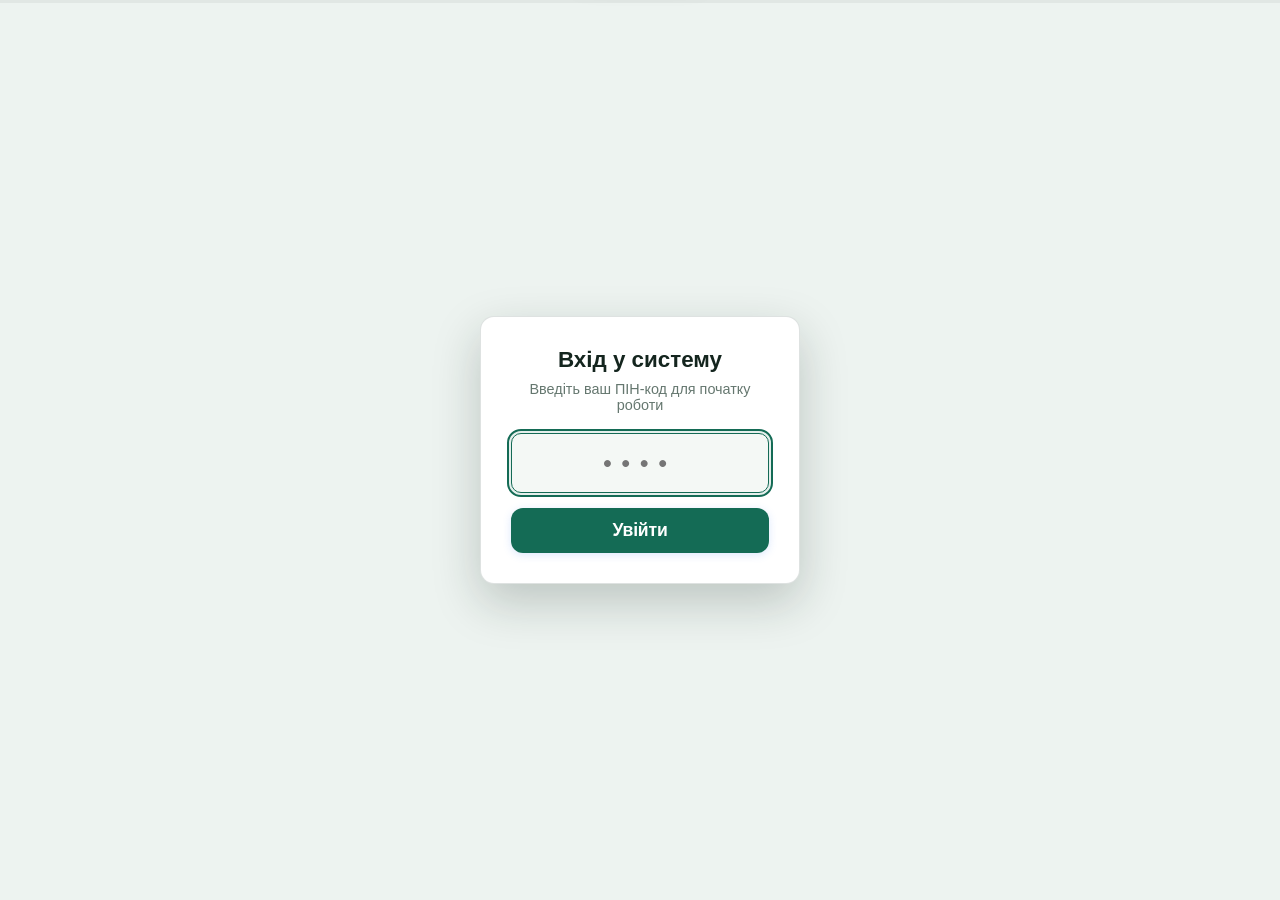
==== index.html @ 34fd184e "fix(ui): drop gray gradient on search-container.top - keep transparent background, keep z-index fix " ====
<!DOCTYPE html>
<html lang="uk">
<head>
    <meta charset="UTF-8">
    <meta name="viewport" content="width=device-width, initial-scale=1.0, viewport-fit=cover">
    <meta name="theme-color" content="#0f7a63">
    <title>1с база</title>
    <link rel="icon" href="data:,">
    <script>
(function () {
    try {
        var cores = navigator.hardwareConcurrency || 4;
        var mem = navigator.deviceMemory || 4;
        var reduce = window.matchMedia('(prefers-reduced-motion: reduce)').matches;
        var touch = window.matchMedia('(pointer: coarse)').matches;
        var fine = window.matchMedia('(pointer: fine)').matches;
        var w = window.innerWidth;
        var c = document.documentElement.classList;

        if (reduce || cores <= 2 || mem <= 2) c.add('low-end');
        else if (cores <= 4) c.add('mid-end');

        var high = !reduce && cores > 4 && mem > 4;
        if (high) c.add('is-high');

        if (touch) c.add('is-touch');

        if (fine && !touch && w >= 900) c.add('is-desktop');
        else if (w >= 900) c.add('is-wide');

        if (w >= 1400) c.add('is-2xl');

        var dpr = window.devicePixelRatio || 1;
        if (dpr >= 1.5) c.add('is-retina');
    } catch (e) {}
})();
</script>
    <link rel="stylesheet" href="style.css">
    <link rel="stylesheet" href="css/mobile.css">
    <link rel="stylesheet" href="css/theme.css">
    <link rel="manifest" href="manifest.json">
</head>
<body>
    <div id="topProgress" class="top-progress"></div>

    <div id="userBadge" class="user-badge"></div>

    <div id="authOverlay" class="auth-overlay">
        <div class="auth-box">
            <h2>Вхід у систему</h2>
            <p>Введіть ваш ПІН-код для початку роботи</p>
            <input type="password" id="pinInput" class="pin-input" inputmode="numeric" pattern="[0-9]*" placeholder="••••">
            <div id="authError" class="auth-error" style="display: none;">Невірний ПІН-код</div>
            <button class="action-btn" onclick="login()" style="width: 100%; padding: 12px; font-size: 1.1rem;">Увійти</button>
        </div>
    </div>

    <button id="themeToggle" class="theme-toggle" aria-label="Увімкнути темну тему"><svg class="ui-icon" viewBox="0 0 24 24" fill="none" stroke="currentColor" stroke-width="1.8" stroke-linecap="round" stroke-linejoin="round" aria-hidden="true"><circle cx="12" cy="12" r="4"/><path d="M12 2v2m0 16v2M4.93 4.93l1.42 1.42m11.3 11.3 1.42 1.42M2 12h2m16 0h2M4.93 19.07l1.42-1.42m11.3-11.3 1.42-1.42"/></svg></button>
    <button id="clearCacheBtn" class="cache-toggle" title="Очистити кеш" aria-label="Очистити кеш"><svg class="ui-icon" viewBox="0 0 24 24" fill="none" stroke="currentColor" stroke-width="1.8" stroke-linecap="round" stroke-linejoin="round" aria-hidden="true"><path d="M4 7h16M10 11v6m4-6v6M5 7l1 14h12l1-14M9 7V4h6v3"/></svg></button>


    <div class="app-wrapper" id="appWrapper">
        <div class="search-container center" id="searchContainer">
            <div class="search-box">
                <span class="search-icon"><svg class="ui-icon" viewBox="0 0 24 24" fill="none" stroke="currentColor" stroke-width="1.8" stroke-linecap="round" aria-hidden="true"><circle cx="10.8" cy="10.8" r="6.8"/><path d="m16 16 5 5"/></svg></span>
                <input type="text" id="searchInput" placeholder="Введіть код точки..." autocomplete="off">
                <button type="button" class="search-clear" id="searchClear" aria-label="Очистити" hidden>
                    <svg viewBox="0 0 24 24" fill="none" stroke="currentColor" stroke-width="2.2" stroke-linecap="round" aria-hidden="true"><path d="M18 6 6 18M6 6l12 12"/></svg>
                </button>
            </div>
            <div class="search-filters" id="searchFilters">
                <button type="button" class="filter-chip active" data-mode="all">Всі</button>
                <button type="button" class="filter-chip" data-mode="point">Точка</button>
                <button type="button" class="filter-chip" data-mode="machine">Машина</button>
            </div>
            <div class="search-hint" id="searchHint">Введіть номер точки. 0 покаже всі точки</div>
        </div>

        <div class="results-container" id="resultsContainer"></div>
    </div>

    <button id="backToTop" class="back-to-top" aria-label="Вгору"><svg class="ui-icon" viewBox="0 0 24 24" fill="none" stroke="currentColor" stroke-width="2" stroke-linecap="round" stroke-linejoin="round" aria-hidden="true"><path d="m18 15-6-6-6 6"/></svg></button>

    <div class="modal-overlay" id="modalOverlay">
        <div class="modal-box assort-box">
            <div class="modal-header">
                <div class="assort-head">
                    <h3>Показники</h3>
                    <div class="assort-sub" id="modalSub"></div>
                </div>
                <button class="modal-close" onclick="closeModal()">✕</button>
            </div>
            <div class="modal-body" id="modalBody"></div>
            <div class="modal-footer">
                <button class="action-btn" onclick="showConfirmModal()">Продовжити</button>
            </div>
        </div>
    </div>

    <div class="modal-overlay" id="confirmOverlay" style="z-index: 1010;">
        <div class="modal-box confirm-box">
            <div class="modal-header">
                <h3>Перевірка даних</h3>
                <button class="modal-close" onclick="closeConfirmModal()">✕</button>
            </div>
            <div class="modal-body">
                <p style="text-align: center; margin-bottom: 15px; color: var(--text-muted); font-size: 0.95rem;">Перевірте підсумкові цифри перед відправкою в 1С</p>
                <div class="confirm-summary">
                    <div class="confirm-item">
                        <span>Всього продано:</span>
                        <strong id="confirmTotalCups" style="color: var(--text-heading); font-size: 1.2rem;">0 шт</strong>
                    </div>
                    <div class="confirm-item">
                        <span>На суму:</span>
                        <strong id="confirmTotalMoney" style="color: var(--success); font-size: 1.2rem;">0 ₴</strong>
                    </div>
                </div>
            </div>
            <div class="modal-footer" style="justify-content: space-between;">
                <button class="action-btn btn-secondary" onclick="closeConfirmModal()">Назад</button>
                <button class="action-btn btn-success" onclick="submitMeters()">Відправити в 1С</button>
            </div>
        </div>
    </div>

    <div class="modal-overlay" id="paymentOverlay" style="z-index: 1020;">
        <div class="modal-box confirm-box">
            <div class="modal-header">
                <h3>Оплата боргу</h3>
                <button class="modal-close" onclick="closePaymentModal()">✕</button>
            </div>
            <div class="modal-body">
                <p style="text-align:center; margin-bottom:6px; font-weight:600;" id="paymentPointName"></p>
                <div class="confirm-summary">
                    <div class="confirm-item">
                        <span>Поточний борг:</span>
                        <strong id="paymentCurrentDebt" class="debt-value red">0 ₴</strong>
                    </div>
                </div>
                <div class="meter-input-group" style="margin-top:16px;">
                    <label style="font-size:0.85rem; color: var(--text-muted); display:block; margin-bottom:6px;">Сума оплати, ₴</label>
                    <input type="number" inputmode="decimal" id="paymentAmount" min="0" step="0.01" placeholder="0">
                </div>
                <div id="paymentError" class="auth-error" style="display:none; margin-top:10px; margin-bottom:0;"></div>
            </div>
            <div class="modal-footer" style="justify-content: space-between;">
                <button class="action-btn btn-secondary" onclick="closePaymentModal()">Скасувати</button>
                <button class="action-btn btn-success" onclick="submitPayment()">Провести оплату</button>
            </div>
        </div>
    </div>

    <div class="modal-overlay" id="confirmDialogOverlay" style="z-index: 1500;">
        <div class="modal-box confirm-box">
            <div class="modal-header">
                <h3 id="confirmDialogTitle">Підтвердіть дію</h3>
            </div>
            <div class="modal-body">
                <p id="confirmDialogMessage" style="color: var(--text-muted); font-size: 0.95rem; line-height: 1.45;"></p>
                <div id="confirmDialogDetails" class="confirm-dialog-details"></div>
            </div>
            <div class="modal-footer" style="justify-content: space-between;">
                <button class="action-btn btn-secondary" type="button" id="confirmDialogCancel">Скасувати</button>
                <button class="action-btn btn-danger" type="button" id="confirmDialogOk">OK</button>
            </div>
        </div>
    </div>

    <div id="toast" class="toast">
        <span id="toastMessage">Успішно!</span>
    </div>

    <div id="connectionStatus" class="connection-status" title="Натисніть для оновлення">
        <div class="status-dot"></div>
        <div class="status-content">
            <span class="status-text">Перевірка зв'язку...</span>
            <span class="status-time" id="statusTime"></span>
        </div>
        <span class="refresh-icon">⟳</span>
    </div>

    <div id="appVersion" class="app-version"></div>

    <script src="version.js"></script>
    <script src="javascript/config.js"></script>
    <script src="javascript/auth.js"></script>
    <script src="javascript/optimize.js"></script>
    <script src="javascript/script.js"></script>
    <script src="javascript/assortments.js"></script>
    <script src="javascript/recount.js"></script>
    <script src="javascript/notes.js"></script>
    <script src="javascript/goods.js"></script>
    <script src="javascript/drawer.js"></script>
    <script src="javascript/machines.js"></script>
    <script src="javascript/shipment.js"></script>

    <script>
    (function () {
        try {
            if (typeof APP_VERSION === 'undefined') return;

            const seen = localStorage.getItem('__lastSeenVersion');

            if (seen !== APP_VERSION) {
                localStorage.setItem('__lastSeenVersion', APP_VERSION);
                console.info(
                    '%c[app] версия ' + APP_VERSION +
                    ' если только что деплоили, надо поднять её в version.js',
                    'color:#0d5946;font-weight:bold'
                );
                return;
            }

            console.warn(
                '%c[app] версия не менялась с прошлого запуска (' + APP_VERSION + ')' +
                ' если деплоили код, клиенты увидят старый кэш',
                'color:#b45309;font-weight:bold'
            );
        } catch (e) {}
    })();
    </script>
</body>
</html>
---- style.css ----
/* точка входа, подключает все модули стилей */
/* мобильные переопределения подключаются после этого файла */
@import url('./css/modals.css');
@import url('./css/ui.css');

/* ============================================================
базовые переменные и разметка
============================================================ */
* {
    box-sizing: border-box;
    margin: 0;
    padding: 0;
    font-family: -apple-system, BlinkMacSystemFont, "SF Pro Text", "Segoe UI", Roboto, sans-serif;
    -webkit-tap-highlight-color: transparent;
}

:root {
    --bg: #f3f5f9;
    --bg-soft: #eef4ff;
    --surface: rgba(255, 255, 255, 0.92);
    --surface-2: #f6f8fc;
    --surface-3: #edf1f6;
    --border: rgba(15, 23, 42, 0.08);
    --separator: rgba(15, 23, 42, 0.08);
    --text: #1d2433;
    --text-heading: #111827;
    --text-muted: #66758b;
    --primary: #4f8ef7;
    --primary-soft: rgba(79, 142, 247, 0.10);
    --success: #2bb673;
    --success-soft: rgba(43, 182, 115, 0.10);
    --danger: #ef5a5a;
    --danger-soft: rgba(239, 90, 90, 0.09);
    --warning-soft: rgba(251, 191, 36, 0.10);
    --warning-text: #b45309;
    --accent: #9a6af6;
    --r-sm: 10px;
    --r: 14px;
    --r-lg: 18px;
    --shadow-card: 0 1px 3px rgba(15, 23, 42, 0.04);
    --shadow-float: 0 4px 12px rgba(15, 23, 42, 0.08);
    --shadow-modal: 0 18px 38px rgba(15, 23, 42, 0.12);
    --ease: cubic-bezier(0.16, 1, 0.3, 1);
    --ease-bounce: cubic-bezier(0.34, 1.56, 0.64, 1);
    --glow-primary: 0 0 0 4px rgba(79, 142, 247, 0.15);
}

body {
    background: linear-gradient(180deg, #f8fafc 0%, #eef2f7 100%);
    color: var(--text);
    height: 100dvh;
    display: flex;
    justify-content: center;
    align-items: center;
    overflow: hidden;
    -webkit-font-smoothing: antialiased;
}

body.dark-theme {
    --bg: #090d12;
    --bg-soft: #101821;
    --surface: rgba(17, 20, 25, 0.96);
    --surface-2: #1a1f26;
    --surface-3: #212933;
    --border: rgba(255, 255, 255, 0.08);
    --separator: rgba(255, 255, 255, 0.08);
    --text: #edf2f7;
    --text-heading: #f8fafc;
    --text-muted: #a0acba;
    --primary: #70a8ff;
    --primary-soft: rgba(112, 168, 255, 0.12);
    --success: #58d68d;
    --success-soft: rgba(88, 214, 141, 0.12);
    --danger: #ff7a7a;
    --danger-soft: rgba(255, 122, 122, 0.10);
    --warning-soft: rgba(250, 204, 21, 0.12);
    --warning-text: #facc15;
    --accent: #b88cff;
    --shadow-card: 0 1px 3px rgba(0, 0, 0, 0.3);
    --shadow-float: 0 4px 16px rgba(0, 0, 0, 0.4);
    --shadow-modal: 0 18px 38px rgba(0, 0, 0, 0.55);
    --glow-primary: 0 0 0 4px rgba(112, 168, 255, 0.2);
    background: linear-gradient(180deg, #090d12 0%, #0d1117 100%);
}

.app-wrapper {
    width: 100%;
    max-width: 1200px;
    height: 100%;
    display: flex;
    flex-direction: column;
    justify-content: center;
    align-items: center;
    position: relative;
    padding: 22px 18px 18px;
}

/* ============================================================
полоса загрузки
============================================================ */
.top-progress {
    position: fixed;
    top: 0; left: 0; right: 0;
    height: 3px;
    z-index: 5000;
    pointer-events: none;
    overflow: hidden;
    background: rgba(0, 0, 0, 0.05);
}

.top-progress::before {
    content: '';
    position: absolute;
    inset: 0;
    background: linear-gradient(90deg, var(--primary), var(--accent));
    transform: scaleX(0);
    transform-origin: left center;
    opacity: 0;
    box-shadow: 0 0 10px var(--primary);
}

.top-progress.active::before {
    animation: topProgress 1.4s ease-out forwards;
}

@keyframes topProgress {
    0%   { transform: scaleX(0);    opacity: 1; }
    70%  { transform: scaleX(0.85); opacity: 1; }
    100% { transform: scaleX(1);    opacity: 0; }
}

/* ============================================================
поиск и фильтры
============================================================ */
.search-container {
    width: 100%;
    display: flex;
    flex-direction: column;
    align-items: center;
    position: absolute;
    transition: top 0.35s var(--ease), transform 0.35s var(--ease);
}

.search-container.center { top: 42%; transform: translateY(-50%); }
.search-container.top    { top: 40px; transform: translateY(0); }

.search-box {
    width: 100%;
    background: var(--surface);
    border-radius: 22px;
    display: flex;
    align-items: center;
    padding: 14px 18px;
    border: 2px solid transparent;
    box-shadow: var(--shadow-card), inset 0 1px 0 rgba(255,255,255,0.35);
    transition: border-color 0.25s ease, background-color 0.25s ease, 
                box-shadow 0.25s ease, transform 0.25s ease;
}

.search-box:focus-within {
    border-color: var(--primary);
    background: var(--surface);
    box-shadow: var(--glow-primary), var(--shadow-float), inset 0 1px 0 rgba(255,255,255,0.35);
    transform: scale(1.01);
}

body.dark-theme .search-box {
    background: var(--surface);
    box-shadow: var(--shadow-card), inset 0 1px 0 rgba(255,255,255,0.04);
}

body.dark-theme .search-box:focus-within {
    border-color: var(--primary);
    box-shadow: var(--glow-primary), var(--shadow-float), inset 0 1px 0 rgba(255,255,255,0.04);
}

.search-box input {
    color: var(--text-heading);
}

.search-icon {
    font-size: 1.1rem;
    margin-right: 10px;
    color: var(--text-muted);
    transition: color 0.25s ease, transform 0.25s ease;
}

.search-box:focus-within .search-icon {
    color: var(--primary);
}

.search-box input {
    width: 100%;
    border: none;
    outline: none;
    font-size: 1.05rem;
    color: var(--text-heading);
    background: transparent;
    font-weight: 500;
}

.search-hint {
    margin-top: 10px;
    font-size: 0.8rem;
    color: var(--text-muted);
    opacity: 1;
    max-height: 30px;
    overflow: hidden;
    transition: opacity 0.3s ease, max-height 0.3s ease, margin-top 0.3s ease;
}

.search-container.top .search-hint {
    opacity: 0;
    max-height: 0;
    margin-top: 0;
    pointer-events: none;
}

.search-filters {
    display: flex;
    gap: 0;
    margin-top: 12px;
    padding: 4px;
    background: var(--surface);
    border: 1px solid var(--border);
    border-radius: 15px;
    width: 100%;
    max-width: 430px;
    box-shadow: var(--shadow-card);
}

.filter-chip {
    flex: 1;
    border: 0;
    background: transparent;
    color: var(--text-muted);
    padding: 9px 14px;
    border-radius: 11px;
    font-size: 0.84rem;
    font-weight: 700;
    cursor: pointer;
    transition: color 0.2s ease, transform 0.15s ease, background-color 0.2s ease;
}

.filter-chip:active { transform: scale(0.94); }

.filter-chip.active {
    background: var(--surface);
    color: var(--primary);
    box-shadow: 0 2px 8px rgba(79, 142, 247, 0.15), inset 0 1px 0 rgba(255,255,255,0.56);
    animation: chipPop 0.3s var(--ease-bounce);
}

body.dark-theme .search-filters {
    background: var(--surface-2);
    border-color: var(--border);
}

body.dark-theme .filter-chip.active {
    background: var(--surface-3);
    box-shadow: 0 2px 8px rgba(112, 168, 255, 0.2), inset 0 1px 0 rgba(255,255,255,0.06);
}

@keyframes chipPop {
    0%   { transform: scale(0.9); }
    60%  { transform: scale(1.03); }
    100% { transform: scale(1); }
}

/* ============================================================
результаты
============================================================ */
.results-container {
    width: 100%;
    position: absolute;
    top: 165px;
    bottom: 40px;
    overflow-y: auto;
    opacity: 0;
    pointer-events: none;
    padding-top: 4px;
    padding-bottom: 20px;
    scrollbar-width: none;
    overscroll-behavior: contain;
    overflow-anchor: none;
    transition: opacity 0.2s ease;
}

.results-container::-webkit-scrollbar { display: none; }

.results-container.active {
    opacity: 1;
    pointer-events: auto;
}

/* ============================================================
карточка точки — УЛУЧШЕННАЯ ВЕРСИЯ
============================================================ */
.point-card {
    position: relative;
    background: var(--surface);
    border-radius: 18px;
    padding: 16px 18px 18px;
    margin-bottom: 12px;
    border: 1px solid var(--border);
    box-shadow: var(--shadow-card);
    transition: transform 0.25s var(--ease), box-shadow 0.25s ease, 
                border-color 0.25s ease, background-color 0.25s ease;
    overflow: hidden;
}

.point-card:not(.skeleton-card) {
    animation: pointCardEnter 0.32s var(--ease) both;
    animation-delay: calc(var(--i, 0) * 18ms);
}

/* Звичайна картка без кольорової смуги; попереджувальні кольори лишаються */
.point-card::before {
    content: '';
    position: absolute;
    left: 0;
    top: 0;
    bottom: 0;
    width: 4px;
    background: transparent;
    transition: width 0.2s ease, background-color 0.2s ease;
    border-radius: 0 4px 4px 0;
}

/* Заблокирована — жёлтая полоса */
.point-card.locked::before {
    background: #f59e0b;
}

@media (hover: hover) and (pointer: fine) {
    .point-card:not(.skeleton-card):hover {
        transform: translateY(-3px);
        box-shadow: var(--shadow-float);
        border-color: var(--primary);
    }
    
}

.point-card:active {
    transform: scale(0.995);
}

body.dark-theme .point-card {
    background: var(--surface);
    border-color: var(--border);
    box-shadow: var(--shadow-card);
}

body.dark-theme .point-card:hover { border-color: var(--primary); }

.point-title {
    color: var(--text-heading);
}

.info-item label,
.info-item span,
.machine-code code,
.point-code,
.debt-label,
.debt-value,
.lock-badge {
    color: var(--text-heading);
}

.point-header {
    display: flex;
    justify-content: space-between;
    align-items: center;
    margin-bottom: 12px;
    padding-bottom: 10px;
    padding-left: 8px;
    gap: 8px;
    border-bottom: 1px solid var(--separator);
}

.point-header > div:last-child {
    display: flex;
    flex-wrap: wrap;
    gap: 6px;
    justify-content: flex-end;
}

.point-header > div:first-child {
    display: flex;
    flex-wrap: wrap;
    align-items: center;
    gap: 8px;
    min-width: 0;
}

.point-title {
    font-size: 1.08rem;
    font-weight: 700;
    color: var(--text-heading);
    overflow-wrap: anywhere;
    line-height: 1.3;
    letter-spacing: -0.02em;
}

.point-code {
    display: inline-flex;
    align-items: center;
    justify-content: center;
    background: var(--primary-soft);
    color: var(--primary);
    padding: 4px 8px;
    border-radius: 999px;
    border: 1px solid transparent;
    font-family: ui-monospace, monospace;
    font-weight: 700;
    font-size: 0.7rem;
    white-space: nowrap;
    line-height: 1.2;
}

.point-grid {
    display: grid;
    grid-template-columns: repeat(auto-fit, minmax(200px, 1fr));
    gap: 14px;
    padding-left: 8px;
}

.info-item label {
    display: block;
    font-size: 0.72rem;
    text-transform: uppercase;
    letter-spacing: 0.04em;
    color: var(--text-muted);
    margin-bottom: 3px;
    font-weight: 600;
}

.info-item span {
    font-size: 0.92rem;
    color: var(--text);
    font-weight: 500;
}

.machine-tag { color: var(--success); font-weight: 600; }

.machine-info > span {
    display: flex;
    flex-wrap: wrap;
    align-items: center;
    gap: 8px;
    line-height: 1.4;
}

.machine-code {
    display: inline-flex;
    align-items: center;
    gap: 4px;
    padding: 3px 7px;
    border-radius: 6px;
    background: var(--surface-2);
    color: var(--text-muted);
    font-size: 0.75rem !important;
    font-weight: 600;
}

.machine-code code {
    color: var(--text-heading);
    overflow-wrap: anywhere;
}

.debt-label {
    display: inline;
    font-size: 0.72rem;
    text-transform: uppercase;
    letter-spacing: 0.04em;
    color: var(--text-muted);
    font-weight: 700;
    margin-bottom: 0;
    line-height: 1.2;
}

.debt-value.red   { color: var(--danger);  font-size: 1.05rem; font-weight: 700; line-height: 1.2; }
.debt-value.green { color: var(--text-muted); font-size: 1rem; font-weight: 600; line-height: 1.2; }

.debt-positive {
    display: flex;
    align-items: center;
    justify-content: flex-start;
    gap: 4px;
    min-height: 0;
    width: fit-content;
    max-width: 100%;
    background: var(--danger-soft);
    border: 1px solid transparent;
    border-left: 3px solid var(--danger);
    border-radius: var(--r-sm);
    padding: 6px 10px;
}

.debt-positive .debt-label,
.debt-positive .debt-value {
    white-space: nowrap;
}

.debt-positive .debt-value {
    margin-left: 2px;
    text-align: left;
}

.empty-state {
    text-align: center;
    padding: 40px 20px;
    color: var(--text-muted);
    background: var(--surface);
    border-radius: var(--r);
    border: 1px solid var(--border);
    animation: fadeUp 0.3s var(--ease) backwards;
}

.show-more-wrap {
    text-align: center;
    padding: 8px 0 16px;
    animation: fadeUp 0.3s var(--ease) backwards;
}

.show-more-wrap .action-btn {
    padding: 10px 26px;
    font-size: 0.9rem;
}

/* ============================================================
кнопки — УЛУЧШЕННАЯ ВЕРСИЯ
============================================================ */
.action-btn {
    position: relative;
    overflow: hidden;
    background: linear-gradient(180deg, var(--primary) 0%, var(--primary) 100%);
    color: #fff;
    border: none;
    padding: 9px 16px;
    min-height: 44px;
    border-radius: 12px;
    font-size: 0.9rem;
    font-weight: 700;
    letter-spacing: -0.01em;
    cursor: pointer;
    box-shadow: 0 2px 8px rgba(79, 142, 247, 0.2);
    transition: transform 0.15s ease, box-shadow 0.15s ease, filter 0.15s ease;
}

/* Ripple-эффект при клике */
.action-btn::after {
    content: '';
    position: absolute;
    top: 50%;
    left: 50%;
    width: 0;
    height: 0;
    border-radius: 50%;
    background: rgba(255, 255, 255, 0.3);
    transform: translate(-50%, -50%);
    transition: width 0.4s ease, height 0.4s ease, opacity 0.4s ease;
    opacity: 0;
}

.action-btn:active::after {
    width: 300px;
    height: 300px;
    opacity: 1;
    transition: width 0s, height 0s, opacity 0s;
}

@media (hover: hover) and (pointer: fine) {
    .action-btn:not(:disabled):hover {
        transform: translateY(-1px);
        box-shadow: 0 4px 12px rgba(79, 142, 247, 0.3);
        filter: brightness(1.05);
    }
    
    .btn-success:not(:disabled):hover { 
        box-shadow: 0 4px 12px rgba(43, 182, 115, 0.3);
        filter: brightness(1.05); 
    }
    
    .btn-accent:not(:disabled):hover { 
        box-shadow: 0 4px 12px rgba(154, 106, 246, 0.3);
        filter: brightness(1.05); 
    }
}

.action-btn:not(:disabled):active {
    transform: scale(0.96) translateY(0);
    box-shadow: 0 1px 4px rgba(79, 142, 247, 0.2);
}

.action-btn:disabled {
    background: var(--surface-3);
    color: var(--text-muted);
    cursor: not-allowed;
    box-shadow: none;
}

.btn-secondary { 
    background: var(--surface-3); 
    color: var(--text-heading); 
    box-shadow: none;
}

.btn-success   { 
    background: var(--success); 
    box-shadow: 0 2px 8px rgba(43, 182, 115, 0.2);
}

.btn-accent    { 
    background: var(--accent); 
    box-shadow: 0 2px 8px var(--accent-soft);
}

.action-btn[data-action="assort"] { 
    background: var(--accent); 
    box-shadow: 0 2px 8px var(--accent-soft);
}

.card-actions .action-btn[data-action="stock"],
.card-actions .action-btn[data-action="shipment"],
.card-actions .action-btn[data-action="recount"],
.card-actions .action-btn[data-action="note"] {
    background: var(--surface-2);
    color: var(--text-heading);
    border: 1px solid var(--border);
    box-shadow: none;
}

.card-actions .action-btn:focus-visible {
    outline: 2px solid var(--primary);
    outline-offset: 2px;
}

.btn-loading {
    position: relative;
    color: transparent !important;
    pointer-events: none;
}

.btn-loading::after {
    content: '';
    position: absolute;
    top: 50%; left: 50%;
    width: 16px; height: 16px;
    margin: -8px 0 0 -8px;
    border: 2px solid rgba(255, 255, 255, 0.35);
    border-top-color: #fff;
    border-radius: 50%;
    animation: spin 0.6s linear infinite;
    background: transparent;
    width: auto;
    height: auto;
    transform: none;
    opacity: 1;
}

@keyframes spin {
    to { transform: rotate(360deg); }
}

.card-actions {
    display: grid;
    grid-template-columns: repeat(2, minmax(0, 1fr));
    gap: 8px;
    margin-top: 14px;
    padding-top: 14px;
    padding-left: 8px;
    border-top: 1px solid var(--separator);
}

.card-actions .action-btn {
    width: 100%;
    min-height: 44px;
    padding: 8px 10px;
    font-size: 0.8rem;
    line-height: 1.2;
    text-align: center;
    border-radius: 10px;
}

.card-actions .action-icon {
    display: block;
    flex: 0 0 auto;
    width: 18px;
    height: 18px;
}

.card-actions .action-btn[data-action="open"],
.card-actions .action-btn[data-action="assort"],
.card-actions .action-btn[data-action="pay"] {
    min-height: 44px;
}

.card-actions .action-btn:first-child {
    grid-column: 1 / -1;
}

@media (min-width: 900px) {
    .point-card {
        padding: 22px 24px;
        border-radius: 16px;
        box-shadow: var(--shadow-card);
    }
    
    .point-header {
        margin-bottom: 16px;
        padding-bottom: 14px;
    }
    
    .point-title { font-size: 1.2rem; }
    
    .point-code {
        padding: 4px 10px;
        border-radius: 999px;
        background: var(--primary-soft);
        color: var(--primary);
    }
    
    .point-grid {
        grid-template-columns: minmax(0, 1.2fr) minmax(72px, 0.55fr) minmax(0, 1.45fr);
        gap: 16px 20px;
    }
    
    .info-item label {
        margin-bottom: 5px;
        font-size: 0.74rem;
        letter-spacing: 0;
    }
    
    .info-item span {
        font-size: 0.96rem;
        line-height: 1.35;
    }
    
    .card-actions {
        gap: 10px;
        margin-top: 18px;
        padding-top: 16px;
    }

    .card-actions .action-btn {
        min-height: 44px;
        padding: 8px 10px;
        font-size: 0.8rem;
    }

    .card-actions .action-btn[data-action="open"],
    .card-actions .action-btn[data-action="assort"],
    .card-actions .action-btn[data-action="pay"] {
        min-height: 44px;
    }
    
    .user-badge {
        top: 16px;
        left: 16px;
        max-width: calc(100vw - 180px);
        min-height: 44px;
        gap: 8px;
        padding: 4px 6px 4px 12px;
        border: 1px solid var(--border);
        border-radius: 999px;
        background: var(--surface);
        box-shadow: var(--shadow-card);
    }
    
    .user-name {
        min-width: 0;
        overflow: hidden;
        text-overflow: ellipsis;
        white-space: nowrap;
    }
    
    .logout-btn {
        flex: 0 0 auto;
        min-height: 32px;
        padding: 6px 12px;
        border-color: transparent;
        border-radius: 999px;
        background: var(--surface-2);
    }
    
    .logout-btn:hover {
        background: var(--surface-3);
    }
    
    .theme-toggle {
        top: 16px;
        right: 16px;
    }
    
    .cache-toggle {
        top: 16px;
        right: 68px;
    }
    
    .search-container.top { top: 84px; }
    
    .results-container {
        top: 224px;
        bottom: 84px;
    }
    
    .point-grid > .info-item:last-child {
        grid-column: 1 / -1;
        display: flex;
        align-items: center;
        justify-content: space-between;
        gap: 16px;
        padding-top: 10px;
        border-top: 1px solid var(--separator);
    }
    
    .point-grid > .info-item:last-child .debt-label {
        margin: 0;
    }
    
    .card-actions {
        grid-template-columns: repeat(12, minmax(0, 1fr));
    }
    
    .card-actions .action-btn[data-action="open"],
    .card-actions .action-btn[data-action="assort"],
    .card-actions .action-btn[data-action="pay"] { grid-column: span 4; }
    
    .card-actions .action-btn[data-action="stock"],
    .card-actions .action-btn[data-action="shipment"],
    .card-actions .action-btn[data-action="recount"],
    .card-actions .action-btn[data-action="note"] { grid-column: span 3; }
}

@media (min-width: 900px) {
    .results-container.active.single-result {
        /* было max-widt     720px  карточка выглядела узкой в одиночку.
           теперь даём ей всю ширину app-wrapper (до 1200px) */
        display: block;
        max-width: 100%;
        margin-left: auto;
        margin-right: auto;
    }
}

@media (min-width: 1200px) {
    .results-container.active:not(.single-result) {
        display: grid;
        grid-template-columns: repeat(2, minmax(0, 1fr));
        align-content: start;
        gap: 16px;
    }
    
    .results-container.active:not(.single-result) > .point-card {
        min-width: 0;
        margin: 0;
    }
    
    .results-container.active:not(.single-result) > .empty-state,
    .results-container.active:not(.single-result) > .show-more-wrap {
        grid-column: 1 / -1;
    }
}

/* ============================================================
блокировки
============================================================ */
.point-card.locked {
    border-color: #fcd34d;
    background: #fffbeb;
}

body.dark-theme .point-card.locked {
    background: #292524;
    border-color: #78350f;
}

.lock-badge {
    background: var(--warning-soft);
    color: var(--warning-text);
    padding: 5px 11px;
    border-radius: 999px;
    font-size: 0.8rem;
    font-weight: 600;
    white-space: nowrap;
    animation: popIn 0.35s var(--ease-bounce) 0.1s backwards;
}

.lock-badge.order {
    background: var(--primary-soft);
    color: var(--primary);
}

.lock-note {
    margin-top: 14px;
    padding: 12px 14px;
    background: var(--warning-soft);
    color: var(--warning-text);
    border-radius: var(--r);
    font-size: 0.88rem;
    line-height: 1.4;
    animation: fadeUp 0.35s ease 0.1s backwards;
}

.lock-note.order {
    margin-top: 8px;
    background: var(--primary-soft);
    color: var(--primary);
}

.lock-note.recount {
    margin-top: 8px;
    background: var(--success-soft);
    color: var(--success);
}

.btn-small {
    padding: 5px 12px !important;
    min-height: 30px !important;
    font-size: 0.72rem !important;
    margin-top: 8px;
    width: auto !important;
    border-radius: var(--r-sm);
}

/* ============================================================
скелетоны, ошибки, кнопка наверх
============================================================ */
.meter-input.error {
    border-color: var(--danger) !important;
    background: var(--danger-soft);
}

body.dark-theme .meter-input.error {
    background: #450a0a;
}

.error-hint {
    font-size: 0.75rem;
    color: var(--danger);
    margin-top: 4px;
    display: none;
    font-weight: 500;
}

.error-hint.show { display: block; }

.skeleton {
    background: linear-gradient(
        90deg,
        var(--surface-2) 25%,
        var(--surface-3) 50%,
        var(--surface-2) 75%
    );
    background-size: 200% 100%;
    animation: shimmer 1.8s linear infinite;
    border-radius: 6px;
}

@keyframes shimmer {
    0%   { background-position: 200% 0; }
    100% { background-position: -200% 0; }
}

.skeleton-title {
    height: 22px;
    width: 40%;
    margin-bottom: 18px;
}

.skeleton-text {
    height: 13px;
    width: 80%;
    margin-bottom: 10px;
}

.back-to-top {
    position: fixed;
    right: 20px;
    bottom: 76px;
    width: 40px;
    height: 40px;
    border-radius: 50%;
    background: var(--surface);
    color: var(--text-heading);
    border: 1px solid var(--border);
    font-size: 1.1rem;
    cursor: pointer;
    box-shadow: var(--shadow-float);
    opacity: 0;
    pointer-events: none;
    transform: translateY(10px);
    transition: opacity 0.2s ease, transform 0.2s ease;
    z-index: 500;
}

.back-to-top.visible {
    opacity: 1;
    pointer-events: auto;
    transform: translateY(0);
}

.back-to-top:active {
    transform: scale(0.92);
}

/* ============================================================
ключевые кадры
============================================================ */
@keyframes fadeUp {
    from { opacity: 0; transform: translateY(8px); }
    to   { opacity: 1; transform: translateY(0); }
}

@keyframes pointCardEnter {
    from { opacity: 0; transform: translateY(10px) scale(0.992); }
    to   { opacity: 1; transform: translateY(0) scale(1); }
}

@keyframes fadeIn {
    from { opacity: 0; }
    to   { opacity: 1; }
}

@keyframes popIn {
    0%   { opacity: 0; transform: scale(0.88); }
    60%  { transform: scale(1.02); }
    100% { opacity: 1; transform: scale(1); }
}

@keyframes shake {
    10%, 90% { transform: translateX(-2px); }
    20%, 80% { transform: translateX(4px); }
    30%, 50%, 70% { transform: translateX(-8px); }
    40%, 60% { transform: translateX(8px); }
}

@keyframes burstIn {
    from { opacity: 0; transform: scale(0.3); }
    to   { opacity: 1; transform: scale(1); }
}

@keyframes drawCheck {
    to { stroke-dashoffset: 0; }
}

@keyframes pulseGreen {
    0%   { box-shadow: 0 0 0 0 rgba(52, 199, 89, 0.55); }
    70%  { box-shadow: 0 0 0 7px rgba(52, 199, 89, 0); }
    100% { box-shadow: 0 0 0 0 rgba(52, 199, 89, 0); }
}

@keyframes pulseRed {
    0%   { box-shadow: 0 0 0 0 rgba(255, 59, 48, 0.55); }
    70%  { box-shadow: 0 0 0 7px rgba(255, 59, 48, 0); }
    100% { box-shadow: 0 0 0 0 rgba(255, 59, 48, 0); }
}
---- css/mobile.css ----
/* мобильная верстка и отключения для слабых устройств */

@media (max-width: 480px) {
    :root {
        --mobile-search-top: max(70px, calc(env(safe-area-inset-top) + 58px));
        --mobile-search-stack: 116px;
    }

    body {
        align-items: stretch;
        padding-top: env(safe-area-inset-top);
        touch-action: manipulation;
    }

    .app-wrapper {
        padding: 12px;
        padding-bottom: calc(88px + env(safe-area-inset-bottom));
    }

    .search-container,
    .results-container {
        left: 12px;
        width: calc(100% - 24px);
    }

    .theme-toggle {
        top: max(8px, env(safe-area-inset-top));
        right: 12px;
        width: 44px;
        height: 44px;
        font-size: 1.2rem;
    }

    .cache-toggle {
        top: max(8px, env(safe-area-inset-top));
        right: 64px;
        width: 44px;
        height: 44px;
        font-size: 1.15rem;
    }

    .drawer-handle {
        width: 44px;
        height: 44px;
    }

    .search-container.top { top: var(--mobile-search-top); }
    .search-container.top .search-hint { display: none; }

    .search-box {
        min-height: 54px;
        padding: 14px 16px;
        border-radius: 16px;
    }

    .search-box input { font-size: 17px; }
    .search-icon { flex-basis: 22px; width: 22px; height: 22px; }
    .search-icon .ui-icon { width: 21px; height: 21px; }
    .search-clear { width: 32px; height: 32px; flex-basis: 32px; }
    .search-clear svg { width: 14px; height: 14px; }

    .search-filters {
        width: 100%;
        max-width: none;
        margin-top: 10px;
        padding: 4px;
        border-radius: 14px;
    }

    .filter-chip {
        flex: 1;
        min-height: 42px;
        font-size: 0.86rem;
        border-radius: 11px;
    }

    .results-container {
        top: calc(var(--mobile-search-top) + var(--mobile-search-stack) + 10px);
        bottom: calc(88px + env(safe-area-inset-bottom));
        padding-bottom: 12px;
    }

    .point-card {
        padding: 14px 14px 12px;
        margin-bottom: 10px;
        border-radius: 14px;
    }

    .point-header {
        align-items: flex-start;
        flex-direction: column;
        gap: 6px;
        padding-bottom: 10px;
        margin-bottom: 12px;
    }

    .point-header > div:first-child {
        display: flex;
        flex-wrap: wrap;
        align-items: center;
        gap: 8px;
        width: 100%;
    }

    .point-header > div:last-child { justify-content: flex-start; }

    .point-title {
        font-size: 1.08rem;
        line-height: 1.25;
        overflow-wrap: anywhere;
    }

    .point-code {
        display: inline-block;
        max-width: 100%;
        margin: 0 !important;
        font-size: 0.76rem;
        padding: 3px 8px;
    }

    .lock-badge {
        max-width: 100%;
        white-space: normal;
        font-size: 0.74rem;
        padding: 4px 10px;
    }

    .point-grid {
        grid-template-columns: repeat(2, minmax(0, 1fr));
        gap: 10px 12px;
    }

    .point-grid .machine-info {
        grid-column: 1 / -1;
    }

    .point-grid > .info-item:last-child {
        grid-column: 1 / -1;
        display: flex;
        align-items: center;
        justify-content: flex-start;
        gap: 8px;
        padding-top: 8px;
        border-top: 1px solid var(--separator);
    }

    .point-grid > .info-item:last-child label,
    .point-grid > .info-item:last-child .debt-label {
        margin: 0;
    }

    .point-grid > .info-item:last-child .debt-value {
        line-height: 1.1;
        margin-left: 0;
    }

    .point-grid > .info-item:last-child.debt-positive {
        justify-content: flex-start;
        width: fit-content;
        max-width: 100%;
        border-top: 1px solid var(--separator);
        border-left: none;
        border-radius: 0;
        padding: 8px 0 0;
        background: transparent;
    }

    .info-item label { font-size: 0.66rem; letter-spacing: 0.05em; }
    .info-item span  { font-size: 0.9rem; overflow-wrap: anywhere; }

    .card-actions {
        grid-template-columns: repeat(3, minmax(0, 1fr));
        gap: 6px;
        margin-top: 12px;
        padding-top: 12px;
    }

    .card-actions .action-btn {
        display: flex;
        flex-direction: column;
        align-items: center;
        justify-content: center;
        gap: 4px;
        min-height: 62px;
        padding: 8px 4px;
        font-size: 0.72rem;
        line-height: 1.15;
        border-radius: 11px;
        text-align: center;
        text-wrap: balance;
        font-weight: 650;
    }

    .card-actions .action-btn .action-icon {
        flex: 0 0 22px;
        width: 22px;
        height: 22px;
    }

    .card-actions .action-btn:first-child {
        grid-column: 1 / -1;
        flex-direction: row;
        gap: 8px;
        min-height: 52px;
        padding: 12px 16px;
        font-size: 0.92rem;
    }

    .card-actions .action-btn:first-child .action-icon {
        flex: 0 0 20px;
        width: 20px;
        height: 20px;
    }

    .lock-note {
        font-size: 0.85rem;
        padding: 10px 12px;
        margin-top: 10px;
    }

    .machine-cta {
        margin-top: 12px;
        padding: 12px 14px;
        font-size: 0.88rem;
    }

    .point-card-machine {
        padding: 14px 14px 12px;
        gap: 10px;
    }

    .machine-card-head { gap: 10px; }
    .machine-card-icon {
        flex-basis: 42px;
        width: 42px;
        height: 42px;
        border-radius: 11px;
    }
    .machine-card-icon .action-icon { width: 22px; height: 22px; }
    .machine-card-title { font-size: 1rem; }
    .machine-card-point {
        white-space: normal;
        overflow: visible;
        text-overflow: clip;
    }

    .connection-status {
        bottom: max(10px, env(safe-area-inset-bottom));
        left: 10px;
        min-height: 38px;
        padding: 6px 12px;
        font-size: 0.74rem;
        border-radius: 12px;
    }

    .connection-status.online:not(.has-queue) .refresh-icon { display: none; }
    .connection-status.online:not(.has-queue) { padding-right: 12px; }

    .back-to-top {
        right: 12px;
        bottom: calc(70px + env(safe-area-inset-bottom));
        width: 48px;
        height: 48px;
        font-size: 1.15rem;
    }

    .app-version { display: none; }

    .modal-overlay {
        align-items: flex-end;
        padding: 0;
    }

    .modal-box {
        position: relative;
        width: 100%;
        max-width: none;
        max-height: calc(100dvh - env(safe-area-inset-top) - 8px);
        border-radius: 18px 18px 0 0;
        padding-bottom: env(safe-area-inset-bottom);
        transform: translateY(100%);
        transition: transform 0.28s cubic-bezier(0.16, 1, 0.3, 1), opacity 0.2s ease;
        will-change: transform;
    }

    .modal-overlay.active .modal-box {
        transform: translateY(0);
    }

    .modal-box::before {
        content: '';
        position: absolute;
        top: 8px;
        left: 50%;
        transform: translateX(-50%);
        width: 40px;
        height: 4px;
        border-radius: 2px;
        background: var(--border);
        z-index: 5;
        pointer-events: none;
    }

    .modal-header {
        position: sticky;
        top: 0;
        z-index: 4;
        padding: 22px 16px 12px;
        align-items: center;
        background: var(--surface-solid);
        touch-action: none;
    }

    .modal-header h3 { font-size: 1.15rem; }

    .modal-close {
        width: 36px;
        height: 36px;
        flex: 0 0 36px;
        background: var(--surface-3);
        font-size: 1.05rem;
        touch-action: manipulation;
    }

    .modal-body {
        min-height: 0;
        overflow-y: auto;
        padding: 14px 16px;
    }

    .modal-footer {
        gap: 10px;
        padding: 12px 16px calc(12px + env(safe-area-inset-bottom));
    }

    .modal-footer .action-btn {
        flex: 1;
        min-width: 0;
        min-height: 50px;
        padding: 12px 10px;
        font-size: 0.92rem;
        border-radius: 12px;
    }

    .assort-row { padding: 14px 14px; }

    .assort-row-fields {
        grid-template-columns: repeat(2, minmax(0, 1fr));
        gap: 10px;
    }

    .assort-row-fields > div:nth-child(3) {
        grid-column: 1 / -1;
    }

    .qty .qty-input,
    .qty .meter-input,
    .meter-input-group input {
        min-height: 48px;
        font-size: 17px;
    }

    .qty { gap: 6px; }

    .qty-btn {
        flex: 0 0 48px;
        width: 48px;
        height: 48px;
        font-size: 1.4rem;
        border-radius: 11px;
    }

    .qty .qty-input,
    .qty .meter-input {
        height: 48px;
        width: 60px;
        min-width: 60px;
        font-size: 17px;
        border-radius: 11px;
    }

    .assort-box { max-width: none; }
    .assort-box .modal-header { padding: 22px 16px 12px; }
    .assort-box .modal-close { width: 36px; height: 36px; flex: 0 0 36px; }

    .assort-box .order-footer {
        padding: 10px 16px calc(10px + env(safe-area-inset-bottom));
        gap: 10px;
    }

    .assort-box .order-footer .action-btn {
        min-height: 50px;
        padding: 12px 18px;
        border-radius: 12px;
        font-size: 0.92rem;
    }

    .order-summary { font-size: 0.8rem; }

    .assort-pill { font-size: 0.72rem; min-height: 26px; }

    .auth-box { padding: 26px 22px; }
    .pin-input {
        font-size: 1.6rem;
        padding: 18px 16px;
        letter-spacing: 14px;
    }

    .stock-row { padding: 13px 14px; }
    .stock-name { font-size: 0.92rem; }
    .stock-qty  { font-size: 1rem; padding: 5px 12px; }
}

/* ============================================================
   ПЛАНШЕТ
   ============================================================ */

@media (min-width: 481px) and (max-width: 899px) {
    :root {
        --mobile-search-top: max(80px, calc(env(safe-area-inset-top) + 66px));
        --mobile-search-stack: 116px;
    }

    .app-wrapper { padding: 16px; }

    .search-container,
    .results-container {
        left: 16px;
        width: calc(100% - 32px);
    }

    .user-badge {
        top: max(12px, env(safe-area-inset-top));
        left: 16px;
        max-width: calc(100vw - 136px);
    }

    .user-name { min-width: 0; overflow: hidden; text-overflow: ellipsis; white-space: nowrap; }
    .logout-btn { flex: 0 0 auto; }

    .search-container.top { top: var(--mobile-search-top); }
    .search-container.top .search-hint { display: none; }

    .results-container {
        top: calc(var(--mobile-search-top) + var(--mobile-search-stack) + 10px);
        bottom: 84px;
    }

    .card-actions {
        grid-template-columns: repeat(3, minmax(0, 1fr));
        gap: 8px;
    }

    .card-actions .action-btn {
        min-height: 56px;
        flex-direction: column;
        gap: 4px;
        padding: 8px 6px;
        font-size: 0.76rem;
    }

    .card-actions .action-btn:first-child {
        grid-column: 1 / -1;
        flex-direction: row;
        min-height: 50px;
        font-size: 0.88rem;
    }
}

/* ============================================================
   ОЧЕНЬ УЗКИЕ ЭКРАНЫ
   ============================================================ */

@media (max-width: 360px) {
    .assort-tile-name { font-size: 0.88rem; }

    .qty-btn {
        flex-basis: 40px;
        width: 40px;
        height: 46px;
        font-size: 1.2rem;
    }

    .qty .qty-input,
    .qty .meter-input {
        width: 52px;
        min-width: 52px;
        font-size: 16px;
    }

    .card-actions .action-btn {
        min-height: 58px;
        font-size: 0.68rem;
    }

    .card-actions .action-btn .action-icon {
        width: 20px;
        height: 20px;
        flex-basis: 20px;
    }
}

/* ============================================================
   TOAST НА МОБИЛЬНОМ
   ============================================================ */

@media (max-width: 480px) {
    .toast.show { top: max(16px, env(safe-area-inset-top, 0px)); }

    .toast {
        max-width: calc(100vw - 24px);
        font-size: 0.86rem;
        padding: 11px 16px 11px 14px;
    }

    .toast::before {
        flex-basis: 16px;
        width: 16px;
        height: 16px;
    }
}

/* ============================================================
   ОТКЛЮЧЕНИЯ НА СЛАБЫХ УСТРОЙСТВАХ
   ============================================================ */

body.is-hidden *,
body.is-hidden *::before,
body.is-hidden *::after {
    animation-play-state: paused !important;
}

.results-container.is-scrolling .point-card {
    transition: none !important;
}

.low-end .modal-overlay { transition: none; }
.low-end .modal-box {
    transition: none;
    box-shadow: var(--shadow-card);
}
.low-end .toast { transition: none; }

.low-end .success-burst svg { animation: none; }
.low-end .success-burst path { animation: none; stroke-dashoffset: 0; }

.low-end .skeleton {
    animation: none;
    background: var(--surface-2);
}

.low-end .connection-status.online  .status-dot { animation: none; }
.low-end .connection-status.offline .status-dot { animation: none; }
.low-end .connection-status.syncing .refresh-icon { animation: none; }

.low-end .point-card { transition: none; animation: none; }
.low-end .filter-chip.active { animation: none; }
.low-end .lock-badge,
.low-end .lock-note,
.low-end .empty-state,
.low-end .show-more-wrap { animation: none; }

@media (prefers-reduced-motion: reduce) {
    *, *::before, *::after {
        animation-duration: 0.01ms !important;
        animation-delay: 0s !important;
        transition-duration: 0.01ms !important;
    }
}
---- css/theme.css ----
/* theme.css
   визуальный слой поверх style.css / ui.css / modals.css / mobile.css
   подключается ПОСЛЕДНИМ в index.html */

:root {
    --bg: #edf3f0;
    --bg-soft: #f6f9f7;
    --surface: #ffffff;
    --surface-solid: #ffffff;
    --surface-2: #f4f8f5;
    --surface-3: #e7efea;
    --border: rgba(24, 55, 43, 0.14);
    --separator: rgba(24, 55, 43, 0.09);
    --canvas-grid: rgba(24, 75, 57, 0.018);

    --text: #263a32;
    --text-heading: #14251e;
    --text-muted: #65776f;

    --primary: #146b55;
    --primary-strong: #0d5946;
    --primary-soft: rgba(20, 107, 85, 0.11);
    --success: #287c54;
    --success-soft: rgba(40, 124, 84, 0.11);
    --danger: #b9433a;
    --danger-soft: rgba(185, 67, 58, 0.09);
    --warning-soft: rgba(217, 143, 20, 0.14);
    --warning-text: #8a5300;
    --accent: #985638;
    --accent-soft: rgba(152, 86, 56, 0.11);
    --font-ui: "Aptos", "Segoe UI Variable", "Segoe UI", sans-serif;
    --font-display: "Aptos Display", "Segoe UI Variable Display", "Aptos", sans-serif;

    --r-sm: 7px;
    --r: 10px;
    --r-lg: 14px;

    --shadow-card: 0 1px 3px rgba(22, 48, 38, 0.07), 0 5px 16px rgba(22, 48, 38, 0.045);
    --shadow-float: 0 12px 28px rgba(22, 48, 38, 0.14), 0 2px 6px rgba(22, 48, 38, 0.07);
    --shadow-modal: 0 18px 48px rgba(16, 37, 29, 0.22);
}

body.dark-theme {
    --bg: #111916;
    --bg-soft: #17211c;
    --surface: #19231f;
    --surface-solid: #19231f;
    --surface-2: #202d27;
    --surface-3: #2a3932;
    --border: rgba(222, 241, 231, 0.12);
    --separator: rgba(222, 241, 231, 0.09);
    --canvas-grid: rgba(180, 220, 199, 0.025);

    --text: #dce8e1;
    --text-heading: #f1f7f3;
    --text-muted: #9aada3;

    --primary: #69c5a1;
    --primary-strong: #51ad89;
    --primary-soft: rgba(105, 197, 161, 0.14);
    --success: #65c58d;
    --success-soft: rgba(101, 197, 141, 0.14);
    --danger: #ff8277;
    --danger-soft: rgba(255, 130, 119, 0.12);
    --warning-soft: rgba(240, 180, 60, 0.14);
    --warning-text: #f0b43c;
    --accent: #d2936f;
    --accent-soft: rgba(210, 147, 111, 0.14);

    --shadow-card: 0 1px 3px rgba(0, 0, 0, 0.18), 0 6px 18px rgba(0, 0, 0, 0.12);
    --shadow-float: 0 14px 34px rgba(0, 0, 0, 0.32), 0 2px 8px rgba(0, 0, 0, 0.18);
    --shadow-modal: 0 18px 48px rgba(0, 0, 0, 0.55);
}

/* ============================================================
   базовый фон (без анимации)
   ============================================================ */

body,
body.dark-theme {
    background-color: var(--bg);
    background-image:
        linear-gradient(var(--canvas-grid) 1px, transparent 1px),
        linear-gradient(90deg, var(--canvas-grid) 1px, transparent 1px),
        linear-gradient(145deg, var(--bg-soft), var(--bg));
    background-size: 40px 40px, 40px 40px, 100% 100%;
    font-feature-settings: "tnum" 1, "cv11" 1;
}

*, *::before, *::after {
    font-family: var(--font-ui);
    letter-spacing: 0;
}

body { font-family: var(--font-ui); }

.debt-value,
.assort-row-price,
.recount-deviation,
.stock-qty,
.order-summary,
.confirm-item strong,
.qty-input,
.meter-input {
    font-variant-numeric: tabular-nums;
}

::selection { background: var(--primary-soft); }

:focus-visible {
    outline: 2px solid var(--primary);
    outline-offset: 2px;
}

/* ============================================================
   поиск и фильтры
   ============================================================ */

.search-clear {
    flex: 0 0 28px;
    width: 28px;
    height: 28px;
    display: grid;
    place-items: center;
    padding: 0;
    margin-left: 6px;
    border: 0;
    border-radius: 50%;
    background: var(--surface-3);
    color: var(--text-muted);
    cursor: pointer;
    touch-action: manipulation;
    transition: background-color 0.15s ease, color 0.15s ease, transform 0.1s ease;
}

.search-clear[hidden] { display: none; }
.search-clear svg { width: 13px; height: 13px; }

@media (hover: hover) and (pointer: fine) {
    .search-clear:hover { background: var(--border); color: var(--text-heading); }
}

.search-clear:active { transform: scale(0.88); }

.search-box input::placeholder { color: var(--text-muted); opacity: 0.8; }

.drawer-menu-icon { width: 18px; height: 18px; }

.theme-toggle .ui-icon,
.cache-toggle .ui-icon { width: 17px; height: 17px; }

.search-icon {
    display: grid;
    flex: 0 0 20px;
    place-items: center;
    width: 20px;
    height: 20px;
    margin-right: 10px;
    line-height: 0;
}

.search-icon .ui-icon { width: 19px; height: 19px; }

.search-box {
    max-width: 760px;
    border: 1px solid var(--border);
    border-radius: 14px;
    box-shadow: var(--shadow-card), inset 0 1px 0 rgba(255, 255, 255, 0.55);
}

.search-box:focus-within {
    border-color: var(--primary);
    box-shadow: 0 0 0 3px var(--primary-soft);
}

.search-filters,
body.dark-theme .search-filters {
    background: var(--surface-3);
    border: 1px solid var(--border);
    border-radius: 13px;
    box-shadow: none;
    max-width: 430px;
}

.filter-chip.active,
body.dark-theme .filter-chip.active {
    background: var(--primary);
    color: #fff;
    box-shadow: 0 2px 5px rgba(13, 89, 70, 0.22);
}

body.dark-theme .filter-chip.active { color: #10271e; }

.search-container.machine-mode .search-box,
.search-container.machine-mode .search-hint {
    display: none;
}

.search-container.machine-mode .search-filters {
    margin-top: 0;
}

/* ============================================================
   карточка точки
   ============================================================ */

.point-card,
body.dark-theme .point-card {
    background: linear-gradient(150deg, var(--surface), var(--surface-2));
    border: 1px solid var(--border);
    border-radius: 12px;
    box-shadow: var(--shadow-card);
}

.point-card.locked,
body.dark-theme .point-card.locked {
    background: var(--surface);
    box-shadow: inset 4px 0 0 #d98f14;
}

.point-code,
body.dark-theme .point-code {
    background: var(--surface-3);
    color: var(--primary);
}

#machinesOverlay .mt-row.mt-row-zero::before { display: none; }

.point-header,
.point-grid,
.card-actions { padding-left: 0; }

.card-actions {
    gap: 8px;
    margin-top: 16px;
    padding-top: 16px;
}

.card-actions .action-btn {
    display: flex;
    align-items: center;
    justify-content: center;
    gap: 8px;
    min-height: 46px;
    padding: 8px 12px;
    border-radius: 11px;
    font-size: 0.82rem;
    font-weight: 650;
    letter-spacing: -0.005em;
    transition: transform 0.15s ease, box-shadow 0.15s ease,
                background-color 0.15s ease, border-color 0.15s ease;
}

.card-actions .action-btn .action-icon {
    flex: 0 0 18px;
    width: 18px;
    height: 18px;
    opacity: 0.95;
}

.card-actions .action-btn[data-action="open"] {
    font-weight: 750;
    box-shadow: 0 4px 14px rgba(20, 107, 85, 0.24);
}

.card-actions .action-btn[data-action="stock"],
.card-actions .action-btn[data-action="shipment"],
.card-actions .action-btn[data-action="recount"],
.card-actions .action-btn[data-action="note"] {
    background: transparent;
    color: var(--text-heading);
    border: 1px solid var(--border);
    box-shadow: none;
}

@media (hover: hover) and (pointer: fine) {
    .card-actions .action-btn[data-action="open"]:hover {
        box-shadow: 0 6px 18px rgba(20, 107, 85, 0.3);
    }
    .card-actions .action-btn[data-action="stock"]:hover,
    .card-actions .action-btn[data-action="shipment"]:hover,
    .card-actions .action-btn[data-action="recount"]:hover,
    .card-actions .action-btn[data-action="note"]:hover {
        background: var(--surface-2);
        border-color: color-mix(in srgb, var(--text-muted) 30%, transparent);
    }
}

.card-actions .action-btn:disabled {
    opacity: 0.5;
    box-shadow: none;
}

.machine-tag { color: var(--primary); }

.debt-positive {
    background: var(--danger-soft);
    border-radius: var(--r-sm);
}

.debt-positive .debt-label { color: var(--danger); }

.action-btn[data-action="assort"],
body.dark-theme .action-btn[data-action="assort"] {
    background: var(--accent);
    color: #fff;
}

body.dark-theme .action-btn[data-action="assort"] { color: #2a1608; }

.lock-badge,
body.dark-theme .lock-badge {
    background: var(--warning-soft);
    color: var(--warning-text);
    border-radius: 6px;
    font-weight: 650;
}

.lock-badge.order { background: var(--primary-soft); color: var(--primary); }

.lock-note { border-radius: var(--r-sm); }

.theme-toggle,
.cache-toggle,
.back-to-top,
.connection-status,
.drawer-handle {
    background: var(--surface);
    border: 1px solid var(--border);
    box-shadow: var(--shadow-card);
}

.theme-toggle,
.cache-toggle,
.back-to-top { transition: transform 0.2s ease, box-shadow 0.2s ease, background-color 0.2s ease; }

.connection-status {
    border-radius: 12px;
    -webkit-backdrop-filter: blur(12px);
    backdrop-filter: blur(12px);
}

.user-badge {
    display: none;
    gap: 8px;
    padding: 4px 6px 4px 8px;
    border: 1px solid var(--border);
    border-radius: 999px;
    background: var(--surface);
    box-shadow: var(--shadow-card);
}

.connection-status.has-queue { border-color: #d98f14; }
.connection-status.syncing   { border-color: var(--primary); }

.logout-btn { padding: 5px 8px; border-radius: 7px; background: var(--surface-2); }

.user-name { font-weight: 650; color: var(--text-heading); }

.top-progress::before { background: var(--primary); }

.auth-overlay { background: var(--bg); }

.auth-box {
    background: var(--surface);
    border: 1px solid var(--border);
    border-radius: 14px;
    box-shadow: var(--shadow-modal);
}

.auth-box h2 { font-weight: 750; letter-spacing: 0; }

.pin-input { border-radius: var(--r); font-weight: 650; }

.pin-input:focus {
    border-color: var(--primary);
    box-shadow: 0 0 0 3px var(--primary-soft);
}

.modal-overlay {
    background: rgba(10, 18, 16, 0.5);
}

.modal-box {
    background: var(--surface-solid);
    border: 1px solid var(--border);
    border-radius: 16px;
    box-shadow: var(--shadow-modal);
}

.modal-header { border-bottom: 1px solid var(--separator); }

.modal-header h3 {
    font-family: var(--font-display);
    font-size: 1.24rem;
    font-weight: 750;
    letter-spacing: 0;
}

.modal-footer { border-top: 1px solid var(--separator); }

.modal-header {
    align-items: center;
    padding: 18px 22px 16px;
}

/* sticky-заголовок модалки */
.modal-header {
    position: sticky;
    top: 0;
    z-index: 4;
    background: var(--surface-solid);
}

.modal-body {
    background: var(--surface-2);
    scrollbar-color: var(--border) transparent;
}

.modal-footer {
    padding: 14px 20px;
    background: var(--surface);
    box-shadow: 0 -5px 16px rgba(20, 55, 42, 0.035);
}

body.dark-theme .modal-footer { box-shadow: 0 -5px 16px rgba(0, 0, 0, 0.12); }

.modal-close {
    background: var(--surface-3);
    color: var(--text-muted);
}

@media (hover: hover) and (pointer: fine) {
    .modal-close:hover { background: var(--border); color: var(--text-heading); }
}

#paymentAmount,
#paymentOverlay .meter-input-group input {
    width: 100%;
    min-height: 58px;
    padding: 12px 14px;
    font-size: 1.08rem;
    font-weight: 700;
    text-align: left;
    border-radius: 12px;
    border: 1px solid var(--border);
    background: var(--surface);
    color: var(--text-heading);
}

#paymentOverlay .meter-input-group { margin-top: 16px; }

#paymentOverlay .meter-input-group > label {
    display: block;
    margin-bottom: 8px;
    font-size: 0.88rem;
    font-weight: 600;
    color: var(--text-muted);
}

.assort-sub {
    color: var(--text-muted);
    font-weight: 500;
    font-size: 0.8rem;
    line-height: 1.4;
}

.assort-panel { gap: 12px; }

.assort-pills {
    gap: 6px;
    margin: 0;
}

.assort-pill {
    min-height: 28px;
    padding: 5px 9px;
    font-size: 0.73rem;
    border-radius: 999px;
}

.assort-grid { gap: 9px; }

.assort-row {
    padding: 14px 15px;
    border-radius: 11px;
    box-shadow: 0 1px 2px rgba(22, 48, 38, 0.035);
}

.assort-row.picked {
    box-shadow: inset 3px 0 0 var(--primary);
}

.assort-tile-name {
    font-family: var(--font-display);
    font-size: 0.98rem;
    line-height: 1.35;
}

.assort-row-price {
    padding: 4px 7px;
    border-radius: 6px;
    background: var(--surface-2);
    font-size: 0.74rem;
}

.assort-row-fields label {
    font-size: 0.66rem;
    font-weight: 700;
}

.assort-field-static,
.assort-row-total { min-height: 42px; }

.assort-row-total {
    justify-content: flex-end;
    color: var(--primary);
    font-size: 1.02rem;
    font-weight: 750;
}

.confirm-summary { gap: 0; }

.confirm-item { padding: 9px 0; }

.confirm-item + .confirm-item { border-top: 1px solid var(--separator); }

.confirm-summary,
body.dark-theme .confirm-summary {
    background: var(--surface-2);
    border: 1px solid var(--border);
    border-radius: var(--r);
}

.meter-input-group,
.assort-row {
    border-radius: var(--r);
}

.qty { gap: 5px; }

.qty-btn {
    border-radius: var(--r-sm);
    background: var(--surface);
    font-size: 1.2rem;
    font-weight: 650;
}

.qty-input,
.meter-input,
.meter-input-group input,
.assort-search,
.note-text {
    border-radius: var(--r-sm);
}

.qty-input,
.meter-input {
    border: 1px solid var(--border);
    background: var(--surface);
    color: var(--text-heading);
    font-weight: 700;
}

.qty-input:focus,
.meter-input:focus,
.meter-input-group input:focus,
.assort-search:focus,
.note-text:focus {
    border-color: var(--primary);
    box-shadow: 0 0 0 3px var(--primary-soft);
    outline: none;
}

.recount-deviation.positive { color: var(--success); }
.recount-deviation.negative { color: var(--danger); }
.recount-deviation.zero     { color: var(--text-muted); }

.note-chip { border-radius: 999px; }

.note-chip.active {
    background: var(--primary);
    border-color: var(--primary);
    color: #fff;
}

body.dark-theme .note-chip.active { color: #07231c; }

.note-item { border-radius: var(--r); }

.toast {
    border-radius: 10px;
    box-shadow: 0 12px 32px rgba(16, 37, 29, 0.22);
}

.success-burst svg {
    box-shadow: 0 20px 50px rgba(40, 124, 84, 0.36);
}

.machine-cta {
    display: flex;
    align-items: center;
    gap: 10px;
    margin-top: 14px;
    padding: 12px 14px;
    border-radius: var(--r);
    background: var(--primary-soft);
    color: var(--primary);
    font-size: 0.92rem;
    font-weight: 650;
    line-height: 1.3;
}

.machine-cta .action-icon {
    flex: 0 0 auto;
    width: 20px;
    height: 20px;
}

.machine-cta-arrow {
    flex: 0 0 auto;
    width: 18px;
    height: 18px;
    margin-left: auto;
    opacity: 0.8;
}

@media (hover: hover) and (pointer: fine) {
    .point-card-machine:hover .machine-cta,
    .machine-cta:hover {
        background: var(--primary);
        color: #fff;
    }
}

/* ============================================================
   карточка точки в режиме "Машина" — компактный вид
   ============================================================ */

.point-card-machine {
    display: flex;
    flex-direction: column;
    gap: 12px;
    padding: 16px 18px 14px;
}

.machine-card-head {
    display: flex;
    align-items: center;
    gap: 12px;
    min-width: 0;
}

.machine-card-icon {
    flex: 0 0 44px;
    width: 44px;
    height: 44px;
    display: grid;
    place-items: center;
    border-radius: 12px;
    background: var(--primary-soft);
    color: var(--primary);
}

.machine-card-icon .action-icon {
    width: 22px;
    height: 22px;
}

.machine-card-info {
    flex: 1;
    min-width: 0;
    display: flex;
    flex-direction: column;
    gap: 4px;
}

.machine-card-title {
    color: var(--text-heading);
    font-family: var(--font-display);
    font-size: 1rem;
    font-weight: 750;
    line-height: 1.25;
    letter-spacing: -0.01em;
    overflow-wrap: anywhere;
}

.machine-card-meta {
    display: flex;
    flex-wrap: wrap;
    align-items: center;
    gap: 6px;
    min-width: 0;
}

.machine-card-code {
    display: inline-flex;
    align-items: center;
    gap: 4px;
    padding: 3px 8px;
    border-radius: 6px;
    background: var(--surface-3);
    color: var(--text-heading);
    font-size: 0.72rem;
    font-weight: 700;
    font-variant-numeric: tabular-nums;
    white-space: nowrap;
}

.machine-card-code-prefix {
    font-size: 0.62rem;
    font-weight: 700;
    text-transform: uppercase;
    letter-spacing: 0.03em;
    color: var(--text-muted);
}

.machine-card-point {
    color: var(--text-muted);
    font-size: 0.78rem;
    font-weight: 500;
    line-height: 1.3;
    overflow: hidden;
    text-overflow: ellipsis;
    white-space: nowrap;
    min-width: 0;
}

.machine-card-head .lock-badge {
    flex: 0 0 auto;
    align-self: flex-start;
}

.point-card-machine .machine-cta {
    margin-top: 0;
    justify-content: space-between;
    padding: 11px 14px;
}

@media (min-width: 900px) {
    .point-card-machine {
        padding: 18px 22px 16px;
    }
    .machine-card-title {
        font-size: 1.08rem;
    }
    .machine-card-icon {
        flex-basis: 48px;
        width: 48px;
        height: 48px;
    }
    .machine-card-icon .action-icon {
        width: 24px;
        height: 24px;
    }
}

@media (max-width: 480px) {
    .point-card-machine {
        padding: 14px 14px 12px;
        gap: 10px;
    }
    .machine-card-head {
        gap: 10px;
    }
    .machine-card-icon {
        flex-basis: 42px;
        width: 42px;
        height: 42px;
        border-radius: 11px;
    }
    .machine-card-icon .action-icon {
        width: 22px;
        height: 22px;
    }
    .machine-card-title {
        font-size: 1rem;
    }
    .machine-card-point {
        white-space: normal;
        overflow: visible;
        text-overflow: clip;
    }
}

/* ============================================================
   модалка показателей — усиленный блок «Разом»
   (только десктоп; на мобильном сетка из mobile.css)
   ============================================================ */

@media (min-width: 481px) {
    #modalBody [data-drink-row] .assort-row-fields {
        grid-template-columns: minmax(0, 1fr) minmax(140px, auto) minmax(0, 1fr);
    }

    #modalBody [data-drink-row] .assort-row-fields > div:nth-child(3) {
        justify-content: flex-end;
        text-align: right;
    }
}

#modalBody [data-drink-row] .row-total {
    justify-content: flex-end;
    min-height: 44px;
    padding: 0 12px;
    border-radius: 10px;
    background: var(--surface-2);
    border: 1px solid var(--border);
    font-weight: 750;
    font-size: 1.02rem;
    transition: background-color 0.15s ease, border-color 0.15s ease, color 0.15s ease;
}

#modalBody [data-drink-row] .row-total.has-sum {
    color: var(--primary);
    background: var(--primary-soft);
    border-color: transparent;
}

#modalBody [data-drink-row] .assort-field-static {
    background: transparent;
    border-style: dashed;
    color: var(--text-muted);
    font-weight: 600;
}

/* ============================================================
   модалка перерасчёта — легенда и приглушённые нули
   ============================================================ */

.recount-deviation {
    font-variant-numeric: tabular-nums;
    letter-spacing: -0.01em;
}

.recount-deviation.zero {
    background: transparent;
    border-style: dashed;
    color: var(--text-muted);
    font-weight: 600;
    opacity: 0.75;
}

.recount-deviation.positive,
.recount-deviation.negative {
    font-weight: 750;
    box-shadow: 0 1px 2px rgba(22, 48, 38, 0.05);
}

.assort-row.picked .assort-tile-name {
    color: var(--primary);
}

.recount-legend {
    display: flex;
    gap: 14px;
    margin: 4px 0 0;
    font-size: 0.74rem;
    color: var(--text-muted);
}

.recount-legend .rl {
    display: inline-flex;
    align-items: center;
}

.recount-legend .rl::before {
    content: '';
    display: inline-block;
    width: 8px;
    height: 8px;
    margin-right: 5px;
    border-radius: 2px;
}

.recount-legend .rl-pos::before { background: var(--success); }
.recount-legend .rl-neg::before { background: var(--danger); }

/* ============================================================
   «Показати ще» — прогресс и кнопка
   ============================================================ */

.show-more-wrap {
    padding: 12px 0 20px;
}

.show-more-progress {
    font-size: 0.74rem;
    color: var(--text-muted);
    text-align: center;
    margin-bottom: 8px;
    font-variant-numeric: tabular-nums;
    letter-spacing: 0.01em;
}

.show-more-wrap .action-btn {
    display: block;
    margin: 0 auto;
    padding: 10px 26px;
    font-size: 0.88rem;
}

/* ============================================================
   статус связи — спокойнее на десктопе
   ============================================================ */

@media (min-width: 900px) {
    .connection-status {
        padding: 8px 12px;
        border-radius: 999px;
        max-width: 300px;
    }

    .connection-status.online:not(.has-queue):not(.syncing) {
        opacity: 0.72;
        transition: opacity 0.2s ease;
    }

    .connection-status.online:not(.has-queue):not(.syncing):hover {
        opacity: 1;
    }
}

@media (max-width: 480px) {
    .connection-status.online:not(.has-queue) .refresh-icon { display: none; }
    .connection-status.online:not(.has-queue) { padding-right: 12px; }
}

/* ============================================================
   fix: фильтр не должен просвечивать сквозь карточки
   ============================================================ */

.search-container {
    z-index: 3;
}

.results-container {
    z-index: 1;
}

.search-container.top {
    pointer-events: auto;
    background: transparent;
}

/* в режиме "Машина" search-box скрыт, фильтр стал короче —
   список поднимается вплотную */
.search-container.machine-mode.top + .results-container {
    top: 158px;
}

@media (min-width: 900px) {
    .search-container.machine-mode.top + .results-container {
        top: 190px;
    }
}

@media (max-width: 480px) {
    .search-container.machine-mode.top + .results-container {
        top: calc(var(--mobile-search-top) + 54px);
    }
}
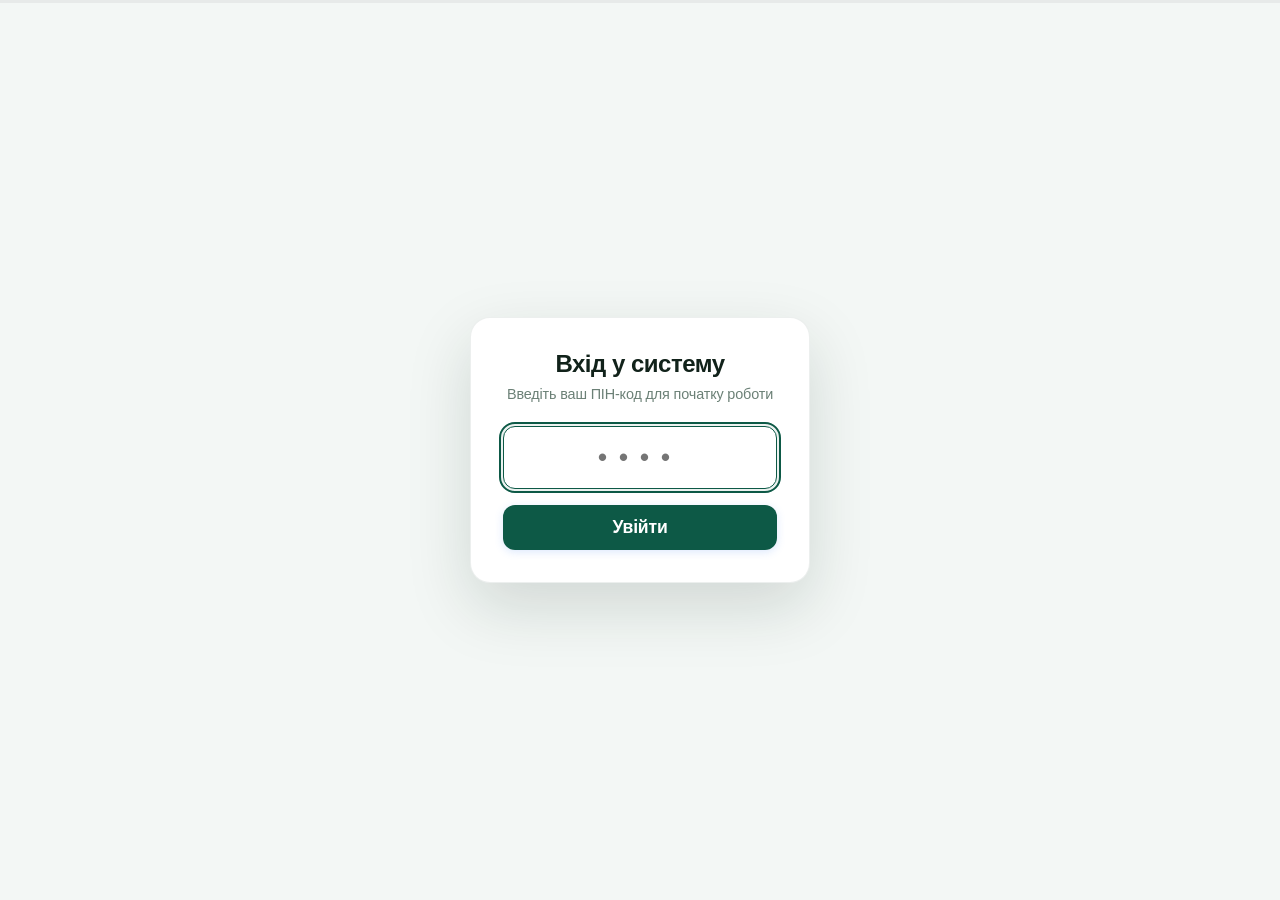
==== commit 6ce11404: "feat(ui): add settings menu, animations and fix header alignment" -m "- replace separate buttons wit" ====
--- a/index.html
+++ b/index.html
@@ -3,9 +3,10 @@
 <head>
     <meta charset="UTF-8">
     <meta name="viewport" content="width=device-width, initial-scale=1.0, viewport-fit=cover">
-    <meta name="theme-color" content="#0f7a63">
+    <meta name="theme-color" content="#146b55">
     <title>1с база</title>
     <link rel="icon" href="data:,">
+
     <script>
 (function () {
     try {
@@ -35,6 +36,22 @@
     } catch (e) {}
 })();
 </script>
+
+    <script>
+(function () {
+    try {
+        if (localStorage.getItem('darkMode') === 'true') {
+            document.documentElement.classList.add('dark-theme-boot');
+        }
+
+        var savedFont = localStorage.getItem('fontScale');
+        if (savedFont) {
+            document.documentElement.style.fontSize = savedFont;
+        }
+    } catch (e) {}
+})();
+</script>
+
     <link rel="stylesheet" href="style.css">
     <link rel="stylesheet" href="css/mobile.css">
     <link rel="stylesheet" href="css/theme.css">
@@ -42,7 +59,6 @@
 </head>
 <body>
     <div id="topProgress" class="top-progress"></div>
-
     <div id="userBadge" class="user-badge"></div>
 
     <div id="authOverlay" class="auth-overlay">
@@ -55,9 +71,29 @@
         </div>
     </div>
 
-    <button id="themeToggle" class="theme-toggle" aria-label="Увімкнути темну тему"><svg class="ui-icon" viewBox="0 0 24 24" fill="none" stroke="currentColor" stroke-width="1.8" stroke-linecap="round" stroke-linejoin="round" aria-hidden="true"><circle cx="12" cy="12" r="4"/><path d="M12 2v2m0 16v2M4.93 4.93l1.42 1.42m11.3 11.3 1.42 1.42M2 12h2m16 0h2M4.93 19.07l1.42-1.42m11.3-11.3 1.42-1.42"/></svg></button>
-    <button id="clearCacheBtn" class="cache-toggle" title="Очистити кеш" aria-label="Очистити кеш"><svg class="ui-icon" viewBox="0 0 24 24" fill="none" stroke="currentColor" stroke-width="1.8" stroke-linecap="round" stroke-linejoin="round" aria-hidden="true"><path d="M4 7h16M10 11v6m4-6v6M5 7l1 14h12l1-14M9 7V4h6v3"/></svg></button>
-
+    <div class="settings-container" id="settingsContainer">
+        <button class="settings-trigger" id="settingsTrigger" aria-label="Налаштування">
+            <svg class="ui-icon" viewBox="0 0 24 24" fill="none" stroke="currentColor" stroke-width="1.8" stroke-linecap="round" stroke-linejoin="round" aria-hidden="true">
+                <path d="M12.22 2h-.44a2 2 0 0 0-2 2v.18a2 2 0 0 1-1 1.73l-.43.25a2 2 0 0 1-2 0l-.15-.08a2 2 0 0 0-2.73.73l-.22.38a2 2 0 0 0 .73 2.73l.15.1a2 2 0 0 1 1 1.72v.51a2 2 0 0 1-1 1.74l-.15.09a2 2 0 0 0-.73 2.73l.22.38a2 2 0 0 0 2.73.73l.15-.08a2 2 0 0 1 2 0l.43.25a2 2 0 0 1 1 1.73V20a2 2 0 0 0 2 2h.44a2 2 0 0 0 2-2v-.18a2 2 0 0 1 1-1.73l.43-.25a2 2 0 0 1 2 0l.15.08a2 2 0 0 0 2.73-.73l.22-.39a2 2 0 0 0-.73-2.73l-.15-.08a2 2 0 0 1-1-1.74v-.5a2 2 0 0 1 1-1.74l.15-.09a2 2 0 0 0 .73-2.73l-.22-.38a2 2 0 0 0-2.73-.73l-.15.08a2 2 0 0 1-2 0l-.43-.25a2 2 0 0 1-1-1.73V4a2 2 0 0 0-2-2z"/>
+                <circle cx="12" cy="12" r="3"/>
+            </svg>
+        </button>
+        <div class="settings-menu" id="settingsMenu">
+            <button class="settings-item" id="fontScaleBtn" aria-label="Змінити розмір шрифту">
+                <span class="settings-icon-text">A</span>
+                <span class="settings-label">Розмір шрифту</span>
+            </button>
+            <div class="settings-divider"></div>
+            <button class="settings-item" id="clearCacheBtn" aria-label="Очистити кеш">
+                <svg class="ui-icon" viewBox="0 0 24 24" fill="none" stroke="currentColor" stroke-width="1.8" stroke-linecap="round" stroke-linejoin="round" aria-hidden="true"><path d="M4 7h16M10 11v6m4-6v6M5 7l1 14h12l1-14M9 7V4h6v3"/></svg>
+                <span class="settings-label">Очистити кеш</span>
+            </button>
+            <div class="settings-divider"></div>
+            <button class="settings-item" id="themeToggle" aria-label="Увімкнути темну тему">
+                <span class="settings-label">Змінити тему</span>
+            </button>
+        </div>
+    </div>
 
     <div class="app-wrapper" id="appWrapper">
         <div class="search-container center" id="searchContainer">
@@ -75,6 +111,8 @@
             </div>
             <div class="search-hint" id="searchHint">Введіть номер точки. 0 покаже всі точки</div>
         </div>
+
+        <div id="ptrSpinner" class="ptr-spinner">⟳</div>
 
         <div class="results-container" id="resultsContainer"></div>
     </div>
@@ -184,12 +222,59 @@
     <script src="version.js"></script>
     <script src="javascript/config.js"></script>
     <script src="javascript/auth.js"></script>
+
+    <script src="javascript/core/utils.js"></script>
+    <script src="javascript/core/storage.js"></script>
+    <script src="javascript/core/api.js"></script>
+    <script src="javascript/core/queue.js"></script>
+    <script src="javascript/core/locks.js"></script>
+    <script src="javascript/core/state.js"></script>
+
+    <script src="javascript/ui/icons.js"></script>
+    <script src="javascript/ui/rows.js"></script>
+    <script src="javascript/ui/toast.js"></script>
+    <script src="javascript/ui/status.js"></script>
+    <script src="javascript/ui/focus.js"></script>
+    <script src="javascript/ui/dialog.js"></script>
+    <script src="javascript/ui/theme.js"></script>
+    <script src="javascript/ui/backToTop.js"></script>
+    <script src="javascript/ui/modalDrag.js"></script>
+
+    <script src="javascript/features/search.js"></script>
+    <script src="javascript/features/cards.js"></script>
+    <script src="javascript/features/meter.js"></script>
+    <script src="javascript/features/payment.js"></script>
+    <script src="javascript/features/stock.js"></script>
+
+    <script src="javascript/app/load.js"></script>
+    <script src="javascript/app/sync.js"></script>
+    <script src="javascript/app/submit.js"></script>
+    <script src="javascript/app/clearCache.js"></script>
+    <script src="javascript/app/events.js"></script>
+    <script src="javascript/app/refresh.js"></script>
+    <script src="javascript/app/reset.js"></script>
+    <script src="javascript/app/init.js"></script>
+
+    <!-- ======================================================= -->
+    <!-- полифилл BarcodeDetector (работает в Safari, Firefox и на iPhone) -->
+    <!-- ======================================================= -->
+    <script src="javascript/zbar-wasm.js"></script>
+    <script src="javascript/barcode-polyfill.js"></script>
+    <script>
+        try {
+            window['BarcodeDetector'].getSupportedFormats();
+        } catch (e) {
+            window['BarcodeDetector'] = barcodeDetectorPolyfill.BarcodeDetectorPolyfill;
+        }
+    </script>
+
     <script src="javascript/optimize.js"></script>
-    <script src="javascript/script.js"></script>
+    <script src="javascript/core/store.js"></script>
     <script src="javascript/assortments.js"></script>
     <script src="javascript/recount.js"></script>
     <script src="javascript/notes.js"></script>
     <script src="javascript/goods.js"></script>
+    <script src="javascript/scanner.js"></script>
     <script src="javascript/drawer.js"></script>
     <script src="javascript/machines.js"></script>
     <script src="javascript/shipment.js"></script>
@@ -205,7 +290,7 @@
                 localStorage.setItem('__lastSeenVersion', APP_VERSION);
                 console.info(
                     '%c[app] версия ' + APP_VERSION +
-                    ' если только что деплоили, надо поднять её в version.js',
+                    ' если только что деплоили, надо поднять ее в version.js',
                     'color:#0d5946;font-weight:bold'
                 );
                 return;
--- a/style.css
+++ b/style.css
@@ -1,11 +1,19 @@
-/* точка входа, подключает все модули стилей */
-/* мобильные переопределения подключаются после этого файла */
+/* ============================================================
+   style.css
+   назначение базовые стили и точка подключения общих таблиц
+   ответственность сброс, токены, основные правила и импорты компонентов
+   мобильные стили и тему подключает index.html
+   ============================================================ */
+
 @import url('./css/modals.css');
 @import url('./css/ui.css');
 
-/* ============================================================
-базовые переменные и разметка
-============================================================ */
+
+/* ============================================================
+   блок 1
+   сброс отступов и общие правила для всех элементов
+   ============================================================ */
+
 * {
     box-sizing: border-box;
     margin: 0;
@@ -14,17 +22,31 @@
     -webkit-tap-highlight-color: transparent;
 }
 
+
+/* ============================================================
+   блок 2
+   исходные цветовые и размерные переменные темы
+   общие значения задаются здесь и используются компонентами
+   ============================================================ */
+
 :root {
+    /* фоны */
     --bg: #f3f5f9;
     --bg-soft: #eef4ff;
     --surface: rgba(255, 255, 255, 0.92);
     --surface-2: #f6f8fc;
     --surface-3: #edf1f6;
+
+    /* границы и разделители */
     --border: rgba(15, 23, 42, 0.08);
     --separator: rgba(15, 23, 42, 0.08);
+
+    /* текст */
     --text: #1d2433;
     --text-heading: #111827;
     --text-muted: #66758b;
+
+    /* основные цвета бренда */
     --primary: #4f8ef7;
     --primary-soft: rgba(79, 142, 247, 0.10);
     --success: #2bb673;
@@ -34,16 +56,32 @@
     --warning-soft: rgba(251, 191, 36, 0.10);
     --warning-text: #b45309;
     --accent: #9a6af6;
+
+    /* радиусы закруглений */
     --r-sm: 10px;
     --r: 14px;
     --r-lg: 18px;
+
+    /* тени для разных слоев */
     --shadow-card: 0 1px 3px rgba(15, 23, 42, 0.04);
     --shadow-float: 0 4px 12px rgba(15, 23, 42, 0.08);
     --shadow-modal: 0 18px 38px rgba(15, 23, 42, 0.12);
+
+    /* тайминги анимаций */
     --ease: cubic-bezier(0.16, 1, 0.3, 1);
     --ease-bounce: cubic-bezier(0.34, 1.56, 0.64, 1);
+
+    /* подсветка при фокусе на инпуте */
     --glow-primary: 0 0 0 4px rgba(79, 142, 247, 0.15);
 }
+
+
+/* ============================================================
+   блок 3
+   глобальная разметка страницы
+   body занимает весь экран и не скроллится, скролл только
+   внутри results container
+   ============================================================ */
 
 body {
     background: linear-gradient(180deg, #f8fafc 0%, #eef2f7 100%);
@@ -55,6 +93,14 @@
     overflow: hidden;
     -webkit-font-smoothing: antialiased;
 }
+
+
+/* ============================================================
+   блок 4
+   темная тема
+   переопределяет все переменные светлой темы
+   применяется через класс body.dark-theme, который ставит js
+   ============================================================ */
 
 body.dark-theme {
     --bg: #090d12;
@@ -83,6 +129,13 @@
     background: linear-gradient(180deg, #090d12 0%, #0d1117 100%);
 }
 
+
+/* ============================================================
+   блок 5
+   обертка всего приложения
+   держит контент по центру и ограничивает ширину на десктопе
+   ============================================================ */
+
 .app-wrapper {
     width: 100%;
     max-width: 1200px;
@@ -95,12 +148,18 @@
     padding: 22px 18px 18px;
 }
 
-/* ============================================================
-полоса загрузки
-============================================================ */
+
+/* ============================================================
+   блок 6
+   полоса загрузки вверху экрана
+   появляется при fetch данных и уходит через 1.4 секунды
+   ============================================================ */
+
 .top-progress {
     position: fixed;
-    top: 0; left: 0; right: 0;
+    top: 0;
+    left: 0;
+    right: 0;
     height: 3px;
     z-index: 5000;
     pointer-events: none;
@@ -129,9 +188,14 @@
     100% { transform: scaleX(1);    opacity: 0; }
 }
 
-/* ============================================================
-поиск и фильтры
-============================================================ */
+
+/* ============================================================
+   блок 7
+   контейнер поиска и фильтров
+   может быть в центре экрана или прижат к верху
+   переключается классом center и top
+   ============================================================ */
+
 .search-container {
     width: 100%;
     display: flex;
@@ -141,8 +205,21 @@
     transition: top 0.35s var(--ease), transform 0.35s var(--ease);
 }
 
-.search-container.center { top: 42%; transform: translateY(-50%); }
-.search-container.top    { top: 40px; transform: translateY(0); }
+.search-container.center {
+    top: 42%;
+    transform: translateY(-50%);
+}
+
+.search-container.top {
+    top: 40px;
+    transform: translateY(0);
+}
+
+
+/* ============================================================
+   блок 8
+   поле поиска
+   ============================================================ */
 
 .search-box {
     width: 100%;
@@ -152,30 +229,36 @@
     align-items: center;
     padding: 14px 18px;
     border: 2px solid transparent;
-    box-shadow: var(--shadow-card), inset 0 1px 0 rgba(255,255,255,0.35);
-    transition: border-color 0.25s ease, background-color 0.25s ease, 
+    box-shadow: var(--shadow-card), inset 0 1px 0 rgba(255, 255, 255, 0.35);
+    transition: border-color 0.25s ease, background-color 0.25s ease,
                 box-shadow 0.25s ease, transform 0.25s ease;
 }
 
 .search-box:focus-within {
     border-color: var(--primary);
     background: var(--surface);
-    box-shadow: var(--glow-primary), var(--shadow-float), inset 0 1px 0 rgba(255,255,255,0.35);
+    box-shadow: var(--glow-primary), var(--shadow-float), inset 0 1px 0 rgba(255, 255, 255, 0.35);
     transform: scale(1.01);
 }
 
 body.dark-theme .search-box {
     background: var(--surface);
-    box-shadow: var(--shadow-card), inset 0 1px 0 rgba(255,255,255,0.04);
+    box-shadow: var(--shadow-card), inset 0 1px 0 rgba(255, 255, 255, 0.04);
 }
 
 body.dark-theme .search-box:focus-within {
     border-color: var(--primary);
-    box-shadow: var(--glow-primary), var(--shadow-float), inset 0 1px 0 rgba(255,255,255,0.04);
+    box-shadow: var(--glow-primary), var(--shadow-float), inset 0 1px 0 rgba(255, 255, 255, 0.04);
 }
 
 .search-box input {
     color: var(--text-heading);
+    width: 100%;
+    border: none;
+    outline: none;
+    font-size: 1.05rem;
+    background: transparent;
+    font-weight: 500;
 }
 
 .search-icon {
@@ -189,15 +272,13 @@
     color: var(--primary);
 }
 
-.search-box input {
-    width: 100%;
-    border: none;
-    outline: none;
-    font-size: 1.05rem;
-    color: var(--text-heading);
-    background: transparent;
-    font-weight: 500;
-}
+
+/* ============================================================
+   блок 9
+   подсказка под полем поиска
+   видна только когда поиск в режиме center
+   в режиме top схлопывается чтобы не занимать место
+   ============================================================ */
 
 .search-hint {
     margin-top: 10px;
@@ -215,6 +296,14 @@
     margin-top: 0;
     pointer-events: none;
 }
+
+
+/* ============================================================
+   блок 10
+   панель фильтров
+   три кнопки все, точка, машина
+   активная подсвечивается цветом primary
+   ============================================================ */
 
 .search-filters {
     display: flex;
@@ -242,12 +331,14 @@
     transition: color 0.2s ease, transform 0.15s ease, background-color 0.2s ease;
 }
 
-.filter-chip:active { transform: scale(0.94); }
+.filter-chip:active {
+    transform: scale(0.94);
+}
 
 .filter-chip.active {
     background: var(--surface);
     color: var(--primary);
-    box-shadow: 0 2px 8px rgba(79, 142, 247, 0.15), inset 0 1px 0 rgba(255,255,255,0.56);
+    box-shadow: 0 2px 8px rgba(79, 142, 247, 0.15), inset 0 1px 0 rgba(255, 255, 255, 0.56);
     animation: chipPop 0.3s var(--ease-bounce);
 }
 
@@ -258,7 +349,7 @@
 
 body.dark-theme .filter-chip.active {
     background: var(--surface-3);
-    box-shadow: 0 2px 8px rgba(112, 168, 255, 0.2), inset 0 1px 0 rgba(255,255,255,0.06);
+    box-shadow: 0 2px 8px rgba(112, 168, 255, 0.2), inset 0 1px 0 rgba(255, 255, 255, 0.06);
 }
 
 @keyframes chipPop {
@@ -267,9 +358,14 @@
     100% { transform: scale(1); }
 }
 
-/* ============================================================
-результаты
-============================================================ */
+
+/* ============================================================
+   блок 11
+   контейнер результатов поиска
+   тут скролл, скрытый скроллбар, отключен overflow anchor
+   чтобы при подгрузке карточек скролл не прыгал
+   ============================================================ */
+
 .results-container {
     width: 100%;
     position: absolute;
@@ -286,16 +382,22 @@
     transition: opacity 0.2s ease;
 }
 
-.results-container::-webkit-scrollbar { display: none; }
+.results-container::-webkit-scrollbar {
+    display: none;
+}
 
 .results-container.active {
     opacity: 1;
     pointer-events: auto;
 }
 
-/* ============================================================
-карточка точки — УЛУЧШЕННАЯ ВЕРСИЯ
-============================================================ */
+
+/* ============================================================
+   блок 12
+   карточка точки
+   главный элемент списка, показывается в режимах все и точка
+   ============================================================ */
+
 .point-card {
     position: relative;
     background: var(--surface);
@@ -304,7 +406,7 @@
     margin-bottom: 12px;
     border: 1px solid var(--border);
     box-shadow: var(--shadow-card);
-    transition: transform 0.25s var(--ease), box-shadow 0.25s ease, 
+    transition: transform 0.25s var(--ease), box-shadow 0.25s ease,
                 border-color 0.25s ease, background-color 0.25s ease;
     overflow: hidden;
 }
@@ -314,7 +416,6 @@
     animation-delay: calc(var(--i, 0) * 18ms);
 }
 
-/* Звичайна картка без кольорової смуги; попереджувальні кольори лишаються */
 .point-card::before {
     content: '';
     position: absolute;
@@ -327,7 +428,6 @@
     border-radius: 0 4px 4px 0;
 }
 
-/* Заблокирована — жёлтая полоса */
 .point-card.locked::before {
     background: #f59e0b;
 }
@@ -338,7 +438,6 @@
         box-shadow: var(--shadow-float);
         border-color: var(--primary);
     }
-    
 }
 
 .point-card:active {
@@ -351,21 +450,15 @@
     box-shadow: var(--shadow-card);
 }
 
-body.dark-theme .point-card:hover { border-color: var(--primary); }
-
-.point-title {
-    color: var(--text-heading);
-}
-
-.info-item label,
-.info-item span,
-.machine-code code,
-.point-code,
-.debt-label,
-.debt-value,
-.lock-badge {
-    color: var(--text-heading);
-}
+body.dark-theme .point-card:hover {
+    border-color: var(--primary);
+}
+
+
+/* ============================================================
+   блок 13
+   шапка карточки, название точки и код
+   ============================================================ */
 
 .point-header {
     display: flex;
@@ -378,19 +471,19 @@
     border-bottom: 1px solid var(--separator);
 }
 
-.point-header > div:last-child {
-    display: flex;
-    flex-wrap: wrap;
-    gap: 6px;
-    justify-content: flex-end;
-}
-
 .point-header > div:first-child {
     display: flex;
     flex-wrap: wrap;
     align-items: center;
     gap: 8px;
     min-width: 0;
+}
+
+.point-header > div:last-child {
+    display: flex;
+    flex-wrap: wrap;
+    gap: 6px;
+    justify-content: flex-end;
 }
 
 .point-title {
@@ -418,6 +511,14 @@
     line-height: 1.2;
 }
 
+
+/* ============================================================
+   блок 14
+   сетка с данными точки
+   контрагент, адреса, оборудование и долг
+   на мобилке перестраивается через mobile.css
+   ============================================================ */
+
 .point-grid {
     display: grid;
     grid-template-columns: repeat(auto-fit, minmax(200px, 1fr));
@@ -441,7 +542,16 @@
     font-weight: 500;
 }
 
-.machine-tag { color: var(--success); font-weight: 600; }
+
+/* ============================================================
+   блок 15
+   оборудование в карточке
+   ============================================================ */
+
+.machine-tag {
+    color: var(--success);
+    font-weight: 600;
+}
 
 .machine-info > span {
     display: flex;
@@ -468,6 +578,13 @@
     overflow-wrap: anywhere;
 }
 
+
+/* ============================================================
+   блок 16
+   долг по точке
+   нулевой долг показан серым, положительный красным
+   ============================================================ */
+
 .debt-label {
     display: inline;
     font-size: 0.72rem;
@@ -479,8 +596,19 @@
     line-height: 1.2;
 }
 
-.debt-value.red   { color: var(--danger);  font-size: 1.05rem; font-weight: 700; line-height: 1.2; }
-.debt-value.green { color: var(--text-muted); font-size: 1rem; font-weight: 600; line-height: 1.2; }
+.debt-value.red {
+    color: var(--danger);
+    font-size: 1.05rem;
+    font-weight: 700;
+    line-height: 1.2;
+}
+
+.debt-value.green {
+    color: var(--text-muted);
+    font-size: 1rem;
+    font-weight: 600;
+    line-height: 1.2;
+}
 
 .debt-positive {
     display: flex;
@@ -507,6 +635,12 @@
     text-align: left;
 }
 
+
+/* ============================================================
+   блок 17
+   пустое состояние и кнопка показать еще
+   ============================================================ */
+
 .empty-state {
     text-align: center;
     padding: 40px 20px;
@@ -528,9 +662,13 @@
     font-size: 0.9rem;
 }
 
-/* ============================================================
-кнопки — УЛУЧШЕННАЯ ВЕРСИЯ
-============================================================ */
+
+/* ============================================================
+   блок 18
+   базовые кнопки
+   используется в модалках и на карточках
+   ============================================================ */
+
 .action-btn {
     position: relative;
     overflow: hidden;
@@ -548,7 +686,6 @@
     transition: transform 0.15s ease, box-shadow 0.15s ease, filter 0.15s ease;
 }
 
-/* Ripple-эффект при клике */
 .action-btn::after {
     content: '';
     position: absolute;
@@ -576,15 +713,15 @@
         box-shadow: 0 4px 12px rgba(79, 142, 247, 0.3);
         filter: brightness(1.05);
     }
-    
-    .btn-success:not(:disabled):hover { 
+
+    .btn-success:not(:disabled):hover {
         box-shadow: 0 4px 12px rgba(43, 182, 115, 0.3);
-        filter: brightness(1.05); 
-    }
-    
-    .btn-accent:not(:disabled):hover { 
+        filter: brightness(1.05);
+    }
+
+    .btn-accent:not(:disabled):hover {
         box-shadow: 0 4px 12px rgba(154, 106, 246, 0.3);
-        filter: brightness(1.05); 
+        filter: brightness(1.05);
     }
 }
 
@@ -600,41 +737,28 @@
     box-shadow: none;
 }
 
-.btn-secondary { 
-    background: var(--surface-3); 
-    color: var(--text-heading); 
+.btn-secondary {
+    background: var(--surface-3);
+    color: var(--text-heading);
     box-shadow: none;
 }
 
-.btn-success   { 
-    background: var(--success); 
+.btn-success {
+    background: var(--success);
     box-shadow: 0 2px 8px rgba(43, 182, 115, 0.2);
 }
 
-.btn-accent    { 
-    background: var(--accent); 
+.btn-accent {
+    background: var(--accent);
     box-shadow: 0 2px 8px var(--accent-soft);
 }
 
-.action-btn[data-action="assort"] { 
-    background: var(--accent); 
-    box-shadow: 0 2px 8px var(--accent-soft);
-}
-
-.card-actions .action-btn[data-action="stock"],
-.card-actions .action-btn[data-action="shipment"],
-.card-actions .action-btn[data-action="recount"],
-.card-actions .action-btn[data-action="note"] {
-    background: var(--surface-2);
-    color: var(--text-heading);
-    border: 1px solid var(--border);
-    box-shadow: none;
-}
-
-.card-actions .action-btn:focus-visible {
-    outline: 2px solid var(--primary);
-    outline-offset: 2px;
-}
+
+/* ============================================================
+   блок 19
+   состояние загрузки кнопки
+   текст скрывается, вместо него крутится спиннер
+   ============================================================ */
 
 .btn-loading {
     position: relative;
@@ -645,8 +769,10 @@
 .btn-loading::after {
     content: '';
     position: absolute;
-    top: 50%; left: 50%;
-    width: 16px; height: 16px;
+    top: 50%;
+    left: 50%;
+    width: 16px;
+    height: 16px;
     margin: -8px 0 0 -8px;
     border: 2px solid rgba(255, 255, 255, 0.35);
     border-top-color: #fff;
@@ -663,6 +789,14 @@
     to { transform: rotate(360deg); }
 }
 
+
+/* ============================================================
+   блок 20
+   сетка кнопок внутри карточки
+   на мобилке 2 колонки, первая кнопка на всю ширину
+   на десктопе 12 колонок
+   ============================================================ */
+
 .card-actions {
     display: grid;
     grid-template-columns: repeat(2, minmax(0, 1fr));
@@ -681,6 +815,10 @@
     line-height: 1.2;
     text-align: center;
     border-radius: 10px;
+    display: flex;
+    align-items: center;
+    justify-content: center;
+    gap: 8px;
 }
 
 .card-actions .action-icon {
@@ -690,71 +828,107 @@
     height: 18px;
 }
 
-.card-actions .action-btn[data-action="open"],
-.card-actions .action-btn[data-action="assort"],
-.card-actions .action-btn[data-action="pay"] {
-    min-height: 44px;
-}
-
 .card-actions .action-btn:first-child {
     grid-column: 1 / -1;
 }
+
+.card-actions .action-btn[data-action="stock"],
+.card-actions .action-btn[data-action="shipment"],
+.card-actions .action-btn[data-action="recount"],
+.card-actions .action-btn[data-action="note"] {
+    background: var(--surface-2);
+    color: var(--text-heading);
+    border: 1px solid var(--border);
+    box-shadow: none;
+}
+
+.card-actions .action-btn:focus-visible {
+    outline: 2px solid var(--primary);
+    outline-offset: 2px;
+}
+
+.action-btn[data-action="assort"] {
+    background: var(--accent);
+    box-shadow: 0 2px 8px var(--accent-soft);
+}
+
+
+/* ============================================================
+   блок 21
+   адаптация карточки и кнопок для десктопа
+   от 900 пикселей и выше
+   ============================================================ */
 
 @media (min-width: 900px) {
     .point-card {
         padding: 22px 24px;
         border-radius: 16px;
-        box-shadow: var(--shadow-card);
-    }
-    
+    }
+
     .point-header {
         margin-bottom: 16px;
         padding-bottom: 14px;
     }
-    
-    .point-title { font-size: 1.2rem; }
-    
+
+    .point-title {
+        font-size: 1.2rem;
+    }
+
     .point-code {
         padding: 4px 10px;
-        border-radius: 999px;
-        background: var(--primary-soft);
-        color: var(--primary);
-    }
-    
+    }
+
     .point-grid {
         grid-template-columns: minmax(0, 1.2fr) minmax(72px, 0.55fr) minmax(0, 1.45fr);
         gap: 16px 20px;
     }
-    
+
     .info-item label {
         margin-bottom: 5px;
         font-size: 0.74rem;
         letter-spacing: 0;
     }
-    
+
     .info-item span {
         font-size: 0.96rem;
         line-height: 1.35;
     }
-    
+
+    .point-grid > .info-item:last-child {
+        grid-column: 1 / -1;
+        display: flex;
+        align-items: center;
+        justify-content: space-between;
+        gap: 16px;
+        padding-top: 10px;
+        border-top: 1px solid var(--separator);
+    }
+
+    .point-grid > .info-item:last-child .debt-label {
+        margin: 0;
+    }
+
     .card-actions {
+        grid-template-columns: repeat(12, minmax(0, 1fr));
         gap: 10px;
         margin-top: 18px;
         padding-top: 16px;
     }
 
-    .card-actions .action-btn {
-        min-height: 44px;
-        padding: 8px 10px;
-        font-size: 0.8rem;
-    }
-
     .card-actions .action-btn[data-action="open"],
     .card-actions .action-btn[data-action="assort"],
     .card-actions .action-btn[data-action="pay"] {
+        grid-column: span 4;
         min-height: 44px;
     }
-    
+
+    .card-actions .action-btn[data-action="stock"],
+    .card-actions .action-btn[data-action="shipment"],
+    .card-actions .action-btn[data-action="recount"],
+    .card-actions .action-btn[data-action="note"] {
+        grid-column: span 3;
+    }
+
     .user-badge {
         top: 16px;
         left: 16px;
@@ -767,14 +941,14 @@
         background: var(--surface);
         box-shadow: var(--shadow-card);
     }
-    
+
     .user-name {
         min-width: 0;
         overflow: hidden;
         text-overflow: ellipsis;
         white-space: nowrap;
     }
-    
+
     .logout-btn {
         flex: 0 0 auto;
         min-height: 32px;
@@ -783,66 +957,53 @@
         border-radius: 999px;
         background: var(--surface-2);
     }
-    
+
     .logout-btn:hover {
         background: var(--surface-3);
     }
-    
+
     .theme-toggle {
         top: 16px;
         right: 16px;
     }
-    
+
     .cache-toggle {
         top: 16px;
         right: 68px;
     }
-    
-    .search-container.top { top: 84px; }
-    
+
+    .search-container.top {
+        top: 84px;
+    }
+
     .results-container {
         top: 224px;
         bottom: 84px;
     }
-    
-    .point-grid > .info-item:last-child {
-        grid-column: 1 / -1;
-        display: flex;
-        align-items: center;
-        justify-content: space-between;
-        gap: 16px;
-        padding-top: 10px;
-        border-top: 1px solid var(--separator);
-    }
-    
-    .point-grid > .info-item:last-child .debt-label {
-        margin: 0;
-    }
-    
-    .card-actions {
-        grid-template-columns: repeat(12, minmax(0, 1fr));
-    }
-    
-    .card-actions .action-btn[data-action="open"],
-    .card-actions .action-btn[data-action="assort"],
-    .card-actions .action-btn[data-action="pay"] { grid-column: span 4; }
-    
-    .card-actions .action-btn[data-action="stock"],
-    .card-actions .action-btn[data-action="shipment"],
-    .card-actions .action-btn[data-action="recount"],
-    .card-actions .action-btn[data-action="note"] { grid-column: span 3; }
-}
+}
+
+
+/* ============================================================
+   блок 22
+   одиночный результат
+   когда нашлась одна карточка она растягивается на всю ширину
+   ============================================================ */
 
 @media (min-width: 900px) {
     .results-container.active.single-result {
-        /* было max-widt     720px  карточка выглядела узкой в одиночку.
-           теперь даём ей всю ширину app-wrapper (до 1200px) */
         display: block;
         max-width: 100%;
         margin-left: auto;
         margin-right: auto;
     }
 }
+
+
+/* ============================================================
+   блок 23
+   сетка из двух колонок на очень широких экранах
+   от 1200 пикселей, если результатов больше одного
+   ============================================================ */
 
 @media (min-width: 1200px) {
     .results-container.active:not(.single-result) {
@@ -851,21 +1012,25 @@
         align-content: start;
         gap: 16px;
     }
-    
+
     .results-container.active:not(.single-result) > .point-card {
         min-width: 0;
         margin: 0;
     }
-    
+
     .results-container.active:not(.single-result) > .empty-state,
     .results-container.active:not(.single-result) > .show-more-wrap {
         grid-column: 1 / -1;
     }
 }
 
-/* ============================================================
-блокировки
-============================================================ */
+
+/* ============================================================
+   блок 24
+   визуал заблокированной карточки
+   желтая рамка и желтая полоса слева
+   ============================================================ */
+
 .point-card.locked {
     border-color: #fcd34d;
     background: #fffbeb;
@@ -915,6 +1080,12 @@
     color: var(--success);
 }
 
+
+/* ============================================================
+   блок 25
+   вспомогательная мелкая кнопка
+   ============================================================ */
+
 .btn-small {
     padding: 5px 12px !important;
     min-height: 30px !important;
@@ -924,9 +1095,12 @@
     border-radius: var(--r-sm);
 }
 
-/* ============================================================
-скелетоны, ошибки, кнопка наверх
-============================================================ */
+
+/* ============================================================
+   блок 26
+   ошибки в полях ввода
+   ============================================================ */
+
 .meter-input.error {
     border-color: var(--danger) !important;
     background: var(--danger-soft);
@@ -944,7 +1118,16 @@
     font-weight: 500;
 }
 
-.error-hint.show { display: block; }
+.error-hint.show {
+    display: block;
+}
+
+
+/* ============================================================
+   блок 27
+   скелетоны загрузки
+   полосатый градиент, ползет слева направо
+   ============================================================ */
 
 .skeleton {
     background: linear-gradient(
@@ -974,6 +1157,13 @@
     width: 80%;
     margin-bottom: 10px;
 }
+
+
+/* ============================================================
+   блок 28
+   кнопка наверх
+   появляется при скролле вниз, скрывается вверху
+   ============================================================ */
 
 .back-to-top {
     position: fixed;
@@ -1005,9 +1195,13 @@
     transform: scale(0.92);
 }
 
-/* ============================================================
-ключевые кадры
-============================================================ */
+
+/* ============================================================
+   блок 29
+   все keyframes для анимаций
+   используются в разных местах выше
+   ============================================================ */
+
 @keyframes fadeUp {
     from { opacity: 0; transform: translateY(8px); }
     to   { opacity: 1; transform: translateY(0); }
--- a/css/mobile.css
+++ b/css/mobile.css
@@ -1,4 +1,15 @@
-/* мобильная верстка и отключения для слабых устройств */
+/* ============================================================
+   mobile.css
+   назначение адаптация интерфейса к узким экранам и слабым устройствам
+   ответственность мобильные размеры, расположение и поведение элементов
+   ============================================================ */
+
+/* ============================================================
+   блок 1
+   мобильные экраны до 480 пикселей
+   тут задаются размеры под палец, нижние отступы под safe-area
+   и модалки выезжают снизу как шторки
+   ============================================================ */
 
 @media (max-width: 480px) {
     :root {
@@ -24,32 +35,38 @@
     }
 
     .theme-toggle {
-        top: max(8px, env(safe-area-inset-top));
-        right: 12px;
+        top: max(12px, env(safe-area-inset-top));
+        right: 16px;
         width: 44px;
         height: 44px;
-        font-size: 1.2rem;
     }
 
     .cache-toggle {
-        top: max(8px, env(safe-area-inset-top));
-        right: 64px;
+        top: max(12px, env(safe-area-inset-top));
+        right: 68px;
         width: 44px;
         height: 44px;
-        font-size: 1.15rem;
     }
 
     .drawer-handle {
+        top: max(16px, env(safe-area-inset-top)); /* выровняли по высоте */
+        left: 16px;
         width: 44px;
         height: 44px;
     }
 
+    /* добавляем контейнер настроек, чтобы он стоял ровно */
+    .settings-container {
+        top: max(16px, env(safe-area-inset-top)) !important;
+        right: 16px !important;
+    }
+
     .search-container.top { top: var(--mobile-search-top); }
     .search-container.top .search-hint { display: none; }
 
     .search-box {
-        min-height: 54px;
-        padding: 14px 16px;
+        min-height: 56px;
+        padding: 14px 18px;
         border-radius: 16px;
     }
 
@@ -62,16 +79,16 @@
     .search-filters {
         width: 100%;
         max-width: none;
-        margin-top: 10px;
+        margin-top: 12px;
         padding: 4px;
         border-radius: 14px;
     }
 
     .filter-chip {
         flex: 1;
-        min-height: 42px;
-        font-size: 0.86rem;
-        border-radius: 11px;
+        min-height: 44px;
+        font-size: 0.88rem;
+        border-radius: 10px;
     }
 
     .results-container {
@@ -81,17 +98,17 @@
     }
 
     .point-card {
-        padding: 14px 14px 12px;
-        margin-bottom: 10px;
-        border-radius: 14px;
+        padding: 16px;
+        margin-bottom: 12px;
+        border-radius: 16px;
     }
 
     .point-header {
         align-items: flex-start;
         flex-direction: column;
-        gap: 6px;
-        padding-bottom: 10px;
-        margin-bottom: 12px;
+        gap: 8px;
+        padding-bottom: 12px;
+        margin-bottom: 14px;
     }
 
     .point-header > div:first-child {
@@ -105,7 +122,7 @@
     .point-header > div:last-child { justify-content: flex-start; }
 
     .point-title {
-        font-size: 1.08rem;
+        font-size: 1.1rem;
         line-height: 1.25;
         overflow-wrap: anywhere;
     }
@@ -114,20 +131,20 @@
         display: inline-block;
         max-width: 100%;
         margin: 0 !important;
-        font-size: 0.76rem;
-        padding: 3px 8px;
+        font-size: 0.78rem;
+        padding: 4px 10px;
     }
 
     .lock-badge {
         max-width: 100%;
         white-space: normal;
-        font-size: 0.74rem;
-        padding: 4px 10px;
+        font-size: 0.76rem;
+        padding: 5px 12px;
     }
 
     .point-grid {
         grid-template-columns: repeat(2, minmax(0, 1fr));
-        gap: 10px 12px;
+        gap: 12px;
     }
 
     .point-grid .machine-info {
@@ -140,7 +157,7 @@
         align-items: center;
         justify-content: flex-start;
         gap: 8px;
-        padding-top: 8px;
+        padding-top: 12px;
         border-top: 1px solid var(--separator);
     }
 
@@ -161,18 +178,18 @@
         border-top: 1px solid var(--separator);
         border-left: none;
         border-radius: 0;
-        padding: 8px 0 0;
+        padding: 12px 0 0;
         background: transparent;
     }
 
-    .info-item label { font-size: 0.66rem; letter-spacing: 0.05em; }
-    .info-item span  { font-size: 0.9rem; overflow-wrap: anywhere; }
+    .info-item label { font-size: 0.7rem; letter-spacing: 0.05em; }
+    .info-item span  { font-size: 0.92rem; overflow-wrap: anywhere; }
 
     .card-actions {
         grid-template-columns: repeat(3, minmax(0, 1fr));
-        gap: 6px;
-        margin-top: 12px;
-        padding-top: 12px;
+        gap: 8px;
+        margin-top: 16px;
+        padding-top: 16px;
     }
 
     .card-actions .action-btn {
@@ -180,15 +197,15 @@
         flex-direction: column;
         align-items: center;
         justify-content: center;
-        gap: 4px;
-        min-height: 62px;
-        padding: 8px 4px;
-        font-size: 0.72rem;
+        gap: 6px;
+        min-height: 64px;
+        padding: 10px 6px;
+        font-size: 0.75rem;
         line-height: 1.15;
-        border-radius: 11px;
+        border-radius: 12px;
         text-align: center;
         text-wrap: balance;
-        font-weight: 650;
+        font-weight: 600;
     }
 
     .card-actions .action-btn .action-icon {
@@ -200,10 +217,10 @@
     .card-actions .action-btn:first-child {
         grid-column: 1 / -1;
         flex-direction: row;
-        gap: 8px;
-        min-height: 52px;
-        padding: 12px 16px;
-        font-size: 0.92rem;
+        gap: 10px;
+        min-height: 54px;
+        padding: 14px 18px;
+        font-size: 0.95rem;
     }
 
     .card-actions .action-btn:first-child .action-icon {
@@ -213,31 +230,31 @@
     }
 
     .lock-note {
-        font-size: 0.85rem;
-        padding: 10px 12px;
-        margin-top: 10px;
+        font-size: 0.88rem;
+        padding: 12px 14px;
+        margin-top: 12px;
     }
 
     .machine-cta {
-        margin-top: 12px;
-        padding: 12px 14px;
-        font-size: 0.88rem;
+        margin-top: 14px;
+        padding: 14px 16px;
+        font-size: 0.92rem;
     }
 
     .point-card-machine {
-        padding: 14px 14px 12px;
-        gap: 10px;
-    }
-
-    .machine-card-head { gap: 10px; }
+        padding: 16px;
+        gap: 12px;
+    }
+
+    .machine-card-head { gap: 12px; }
     .machine-card-icon {
-        flex-basis: 42px;
-        width: 42px;
-        height: 42px;
-        border-radius: 11px;
+        flex-basis: 44px;
+        width: 44px;
+        height: 44px;
+        border-radius: 12px;
     }
     .machine-card-icon .action-icon { width: 22px; height: 22px; }
-    .machine-card-title { font-size: 1rem; }
+    .machine-card-title { font-size: 1.05rem; }
     .machine-card-point {
         white-space: normal;
         overflow: visible;
@@ -245,23 +262,23 @@
     }
 
     .connection-status {
-        bottom: max(10px, env(safe-area-inset-bottom));
-        left: 10px;
-        min-height: 38px;
-        padding: 6px 12px;
-        font-size: 0.74rem;
-        border-radius: 12px;
+        bottom: max(16px, env(safe-area-inset-bottom));
+        left: 16px;
+        min-height: 42px;
+        padding: 8px 16px;
+        font-size: 0.78rem;
+        border-radius: 999px;
     }
 
     .connection-status.online:not(.has-queue) .refresh-icon { display: none; }
-    .connection-status.online:not(.has-queue) { padding-right: 12px; }
+    .connection-status.online:not(.has-queue) { padding-right: 16px; }
 
     .back-to-top {
-        right: 12px;
-        bottom: calc(70px + env(safe-area-inset-bottom));
+        right: 16px;
+        bottom: calc(76px + env(safe-area-inset-bottom));
         width: 48px;
         height: 48px;
-        font-size: 1.15rem;
+        font-size: 1.2rem;
     }
 
     .app-version { display: none; }
@@ -276,10 +293,10 @@
         width: 100%;
         max-width: none;
         max-height: calc(100dvh - env(safe-area-inset-top) - 8px);
-        border-radius: 18px 18px 0 0;
+        border-radius: 24px 24px 0 0;
         padding-bottom: env(safe-area-inset-bottom);
         transform: translateY(100%);
-        transition: transform 0.28s cubic-bezier(0.16, 1, 0.3, 1), opacity 0.2s ease;
+        transition: transform 0.3s cubic-bezier(0.16, 1, 0.3, 1), opacity 0.2s ease;
         will-change: transform;
     }
 
@@ -290,12 +307,12 @@
     .modal-box::before {
         content: '';
         position: absolute;
-        top: 8px;
+        top: 10px;
         left: 50%;
         transform: translateX(-50%);
-        width: 40px;
-        height: 4px;
-        border-radius: 2px;
+        width: 44px;
+        height: 5px;
+        border-radius: 3px;
         background: var(--border);
         z-index: 5;
         pointer-events: none;
@@ -305,48 +322,48 @@
         position: sticky;
         top: 0;
         z-index: 4;
-        padding: 22px 16px 12px;
+        padding: 24px 20px 16px;
         align-items: center;
         background: var(--surface-solid);
         touch-action: none;
     }
 
-    .modal-header h3 { font-size: 1.15rem; }
+    .modal-header h3 { font-size: 1.25rem; }
 
     .modal-close {
         width: 36px;
         height: 36px;
         flex: 0 0 36px;
-        background: var(--surface-3);
-        font-size: 1.05rem;
+        background: var(--surface-2);
+        font-size: 1.1rem;
         touch-action: manipulation;
     }
 
     .modal-body {
         min-height: 0;
         overflow-y: auto;
-        padding: 14px 16px;
+        padding: 16px 20px;
     }
 
     .modal-footer {
-        gap: 10px;
-        padding: 12px 16px calc(12px + env(safe-area-inset-bottom));
+        gap: 12px;
+        padding: 14px 20px calc(14px + env(safe-area-inset-bottom));
     }
 
     .modal-footer .action-btn {
         flex: 1;
         min-width: 0;
-        min-height: 50px;
-        padding: 12px 10px;
-        font-size: 0.92rem;
-        border-radius: 12px;
-    }
-
-    .assort-row { padding: 14px 14px; }
+        min-height: 52px;
+        padding: 14px 12px;
+        font-size: 0.95rem;
+        border-radius: 14px;
+    }
+
+    .assort-row { padding: 16px; }
 
     .assort-row-fields {
         grid-template-columns: repeat(2, minmax(0, 1fr));
-        gap: 10px;
+        gap: 12px;
     }
 
     .assort-row-fields > div:nth-child(3) {
@@ -356,63 +373,66 @@
     .qty .qty-input,
     .qty .meter-input,
     .meter-input-group input {
-        min-height: 48px;
+        min-height: 50px;
         font-size: 17px;
     }
 
     .qty { gap: 6px; }
 
     .qty-btn {
-        flex: 0 0 48px;
-        width: 48px;
-        height: 48px;
+        flex: 0 0 44px; /* кнопки фиксированные, но чуть меньше */
+        width: 44px;
+        height: 50px;
         font-size: 1.4rem;
-        border-radius: 11px;
-    }
-
+        border-radius: 12px;
+    }
+
+    /* разрешаем полю ввода занимать все свободное место */
     .qty .qty-input,
     .qty .meter-input {
-        height: 48px;
-        width: 60px;
-        min-width: 60px;
+        height: 50px;
+        flex: 1 1 auto; /* ключевое: поле тянется */
+        width: 100%;    /* ключевое: не вылезает */
+        min-width: 0;   /* ключевое: разрешаем сжиматься */
         font-size: 17px;
-        border-radius: 11px;
+        border-radius: 12px;
     }
 
     .assort-box { max-width: none; }
-    .assort-box .modal-header { padding: 22px 16px 12px; }
+    .assort-box .modal-header { padding: 24px 20px 16px; }
     .assort-box .modal-close { width: 36px; height: 36px; flex: 0 0 36px; }
 
     .assort-box .order-footer {
-        padding: 10px 16px calc(10px + env(safe-area-inset-bottom));
-        gap: 10px;
+        padding: 12px 20px calc(12px + env(safe-area-inset-bottom));
+        gap: 12px;
     }
 
     .assort-box .order-footer .action-btn {
-        min-height: 50px;
-        padding: 12px 18px;
-        border-radius: 12px;
-        font-size: 0.92rem;
-    }
-
-    .order-summary { font-size: 0.8rem; }
-
-    .assort-pill { font-size: 0.72rem; min-height: 26px; }
-
-    .auth-box { padding: 26px 22px; }
+        min-height: 52px;
+        padding: 14px 20px;
+        border-radius: 14px;
+        font-size: 0.95rem;
+    }
+
+    .order-summary { font-size: 0.85rem; }
+
+    .assort-pill { font-size: 0.75rem; min-height: 28px; }
+
+    .auth-box { padding: 32px 24px; }
     .pin-input {
-        font-size: 1.6rem;
-        padding: 18px 16px;
-        letter-spacing: 14px;
-    }
-
-    .stock-row { padding: 13px 14px; }
-    .stock-name { font-size: 0.92rem; }
-    .stock-qty  { font-size: 1rem; padding: 5px 12px; }
+        font-size: 1.8rem;
+        padding: 20px 18px;
+        letter-spacing: 16px;
+    }
+
+    .stock-row { padding: 14px 16px; }
+    .stock-name { font-size: 0.95rem; }
+    .stock-qty  { font-size: 1rem; padding: 6px 14px; }
 }
 
 /* ============================================================
-   ПЛАНШЕТ
+   блок 2
+   планшеты от 481 до 899 пикселей
    ============================================================ */
 
 @media (min-width: 481px) and (max-width: 899px) {
@@ -430,7 +450,7 @@
     }
 
     .user-badge {
-        top: max(12px, env(safe-area-inset-top));
+        top: max(16px, env(safe-area-inset-top));
         left: 16px;
         max-width: calc(100vw - 136px);
     }
@@ -448,49 +468,51 @@
 
     .card-actions {
         grid-template-columns: repeat(3, minmax(0, 1fr));
-        gap: 8px;
+        gap: 10px;
     }
 
     .card-actions .action-btn {
-        min-height: 56px;
+        min-height: 58px;
         flex-direction: column;
-        gap: 4px;
-        padding: 8px 6px;
-        font-size: 0.76rem;
+        gap: 6px;
+        padding: 10px 8px;
+        font-size: 0.78rem;
     }
 
     .card-actions .action-btn:first-child {
         grid-column: 1 / -1;
         flex-direction: row;
-        min-height: 50px;
-        font-size: 0.88rem;
+        min-height: 52px;
+        font-size: 0.9rem;
     }
 }
 
 /* ============================================================
-   ОЧЕНЬ УЗКИЕ ЭКРАНЫ
+   блок 3
+   очень узкие экраны до 360 пикселей
+   уменьшаем размеры контролов количества
    ============================================================ */
 
 @media (max-width: 360px) {
-    .assort-tile-name { font-size: 0.88rem; }
+    .assort-tile-name { font-size: 0.92rem; }
 
     .qty-btn {
-        flex-basis: 40px;
-        width: 40px;
-        height: 46px;
-        font-size: 1.2rem;
+        flex-basis: 42px;
+        width: 42px;
+        height: 48px;
+        font-size: 1.3rem;
     }
 
     .qty .qty-input,
     .qty .meter-input {
-        width: 52px;
-        min-width: 52px;
+        width: 56px;
+        min-width: 56px;
         font-size: 16px;
     }
 
     .card-actions .action-btn {
-        min-height: 58px;
-        font-size: 0.68rem;
+        min-height: 60px;
+        font-size: 0.7rem;
     }
 
     .card-actions .action-btn .action-icon {
@@ -501,27 +523,31 @@
 }
 
 /* ============================================================
-   TOAST НА МОБИЛЬНОМ
+   блок 4
+   тост на мобильном
+   прижимаем к верху под safe-area
    ============================================================ */
 
 @media (max-width: 480px) {
-    .toast.show { top: max(16px, env(safe-area-inset-top, 0px)); }
-
     .toast {
+        top: max(16px, env(safe-area-inset-top, 0px));
         max-width: calc(100vw - 24px);
-        font-size: 0.86rem;
-        padding: 11px 16px 11px 14px;
+        font-size: 0.88rem;
+        padding: 12px 18px 12px 16px;
     }
 
     .toast::before {
-        flex-basis: 16px;
-        width: 16px;
-        height: 16px;
+        flex-basis: 18px;
+        width: 18px;
+        height: 18px;
     }
 }
 
 /* ============================================================
-   ОТКЛЮЧЕНИЯ НА СЛАБЫХ УСТРОЙСТВАХ
+   блок 5
+   отключения на слабых устройствах и в скрытой вкладке
+   если body.is-hidden анимации на паузе
+   если results container в скролле transition отключен
    ============================================================ */
 
 body.is-hidden *,
--- a/css/theme.css
+++ b/css/theme.css
@@ -1,79 +1,103 @@
-/* theme.css
-   визуальный слой поверх style.css / ui.css / modals.css / mobile.css
-   подключается ПОСЛЕДНИМ в index.html */
+/* ============================================================
+   theme.css
+   назначение финальный визуальный слой приложения
+   ответственность цветовые токены и переопределения компонентов
+   подключается последним в index.html
+   ============================================================ */
+
+/* ============================================================
+   блок 1
+   светлая палитра
+   базовые цвета бренда, оттенки и токены размеров
+   ============================================================ */
 
 :root {
-    --bg: #edf3f0;
-    --bg-soft: #f6f9f7;
-    --surface: #ffffff;
+    --bg: #f3f7f5;
+    --bg-soft: #e8f0ec;
+    --surface: rgba(255, 255, 255, 0.85);
     --surface-solid: #ffffff;
-    --surface-2: #f4f8f5;
-    --surface-3: #e7efea;
-    --border: rgba(24, 55, 43, 0.14);
-    --separator: rgba(24, 55, 43, 0.09);
-    --canvas-grid: rgba(24, 75, 57, 0.018);
-
-    --text: #263a32;
-    --text-heading: #14251e;
-    --text-muted: #65776f;
-
-    --primary: #146b55;
-    --primary-strong: #0d5946;
-    --primary-soft: rgba(20, 107, 85, 0.11);
-    --success: #287c54;
-    --success-soft: rgba(40, 124, 84, 0.11);
-    --danger: #b9433a;
-    --danger-soft: rgba(185, 67, 58, 0.09);
-    --warning-soft: rgba(217, 143, 20, 0.14);
+    --surface-2: #f0f5f2;
+    --surface-3: #e2ece7;
+    --border: rgba(24, 55, 43, 0.08);
+    --separator: rgba(24, 55, 43, 0.06);
+    --canvas-grid: rgba(24, 75, 57, 0.025);
+
+    --text: #2a3f36;
+    --text-heading: #11221a;
+    --text-muted: #6b8076;
+
+    --primary: #0d5946;
+    --primary-strong: #084334;
+    --primary-soft: rgba(13, 89, 70, 0.08);
+    --success: #288057;
+    --success-soft: rgba(40, 128, 87, 0.08);
+    --danger: #c74b42;
+    --danger-soft: rgba(199, 75, 66, 0.08);
+    --warning-soft: rgba(217, 143, 20, 0.12);
     --warning-text: #8a5300;
-    --accent: #985638;
-    --accent-soft: rgba(152, 86, 56, 0.11);
-    --font-ui: "Aptos", "Segoe UI Variable", "Segoe UI", sans-serif;
-    --font-display: "Aptos Display", "Segoe UI Variable Display", "Aptos", sans-serif;
-
-    --r-sm: 7px;
-    --r: 10px;
-    --r-lg: 14px;
-
-    --shadow-card: 0 1px 3px rgba(22, 48, 38, 0.07), 0 5px 16px rgba(22, 48, 38, 0.045);
-    --shadow-float: 0 12px 28px rgba(22, 48, 38, 0.14), 0 2px 6px rgba(22, 48, 38, 0.07);
-    --shadow-modal: 0 18px 48px rgba(16, 37, 29, 0.22);
-}
-
-body.dark-theme {
-    --bg: #111916;
-    --bg-soft: #17211c;
-    --surface: #19231f;
+    --accent: #a65e3c;
+    --accent-soft: rgba(166, 94, 60, 0.08);
+    
+    --font-ui: -apple-system, BlinkMacSystemFont, "SF Pro Text", "Segoe UI", Roboto, sans-serif;
+    --font-display: -apple-system, BlinkMacSystemFont, "SF Pro Display", "Segoe UI", Roboto, sans-serif;
+
+    --r-sm: 8px;
+    --r: 12px;
+    --r-lg: 20px;
+
+    --shadow-card: 0 4px 12px rgba(22, 48, 38, 0.04), 0 1px 3px rgba(22, 48, 38, 0.02);
+    --shadow-float: 0 12px 32px rgba(22, 48, 38, 0.12), 0 4px 12px rgba(22, 48, 38, 0.06);
+    --shadow-modal: 0 24px 64px rgba(16, 37, 29, 0.15);
+}
+
+/* ============================================================
+   блок 2
+   темная палитра
+   включается классом body.dark-theme
+   ============================================================ */
+
+body.dark-theme,
+html.dark-theme-boot {
+    --bg: #0f1512;
+    --bg-soft: #151d19;
+    --surface: rgba(25, 35, 31, 0.85);
     --surface-solid: #19231f;
     --surface-2: #202d27;
     --surface-3: #2a3932;
-    --border: rgba(222, 241, 231, 0.12);
-    --separator: rgba(222, 241, 231, 0.09);
-    --canvas-grid: rgba(180, 220, 199, 0.025);
+    --border: rgba(222, 241, 231, 0.08);
+    --separator: rgba(222, 241, 231, 0.06);
+    --canvas-grid: rgba(180, 220, 199, 0.015);
 
     --text: #dce8e1;
     --text-heading: #f1f7f3;
-    --text-muted: #9aada3;
+    --text-muted: #8c9e94;
 
     --primary: #69c5a1;
     --primary-strong: #51ad89;
-    --primary-soft: rgba(105, 197, 161, 0.14);
+    --primary-soft: rgba(105, 197, 161, 0.12);
     --success: #65c58d;
-    --success-soft: rgba(101, 197, 141, 0.14);
+    --success-soft: rgba(101, 197, 141, 0.12);
     --danger: #ff8277;
     --danger-soft: rgba(255, 130, 119, 0.12);
-    --warning-soft: rgba(240, 180, 60, 0.14);
+    --warning-soft: rgba(240, 180, 60, 0.12);
     --warning-text: #f0b43c;
     --accent: #d2936f;
-    --accent-soft: rgba(210, 147, 111, 0.14);
-
-    --shadow-card: 0 1px 3px rgba(0, 0, 0, 0.18), 0 6px 18px rgba(0, 0, 0, 0.12);
-    --shadow-float: 0 14px 34px rgba(0, 0, 0, 0.32), 0 2px 8px rgba(0, 0, 0, 0.18);
-    --shadow-modal: 0 18px 48px rgba(0, 0, 0, 0.55);
-}
-
-/* ============================================================
-   базовый фон (без анимации)
+    --accent-soft: rgba(210, 147, 111, 0.12);
+
+    --shadow-card: 0 4px 12px rgba(0, 0, 0, 0.2), 0 1px 3px rgba(0, 0, 0, 0.1);
+    --shadow-float: 0 12px 32px rgba(0, 0, 0, 0.4), 0 4px 12px rgba(0, 0, 0, 0.2);
+    --shadow-modal: 0 24px 64px rgba(0, 0, 0, 0.6);
+}
+
+html.dark-theme-boot {
+    background-color: #0f1512;
+    color-scheme: dark;
+}
+
+/* ============================================================
+   блок 3
+   базовый фон без анимации
+   сетка плюс градиент дают ощущение канвы
    ============================================================ */
 
 body,
@@ -82,14 +106,14 @@
     background-image:
         linear-gradient(var(--canvas-grid) 1px, transparent 1px),
         linear-gradient(90deg, var(--canvas-grid) 1px, transparent 1px),
-        linear-gradient(145deg, var(--bg-soft), var(--bg));
+        radial-gradient(circle at 50% 0%, var(--bg-soft), var(--bg) 70%);
     background-size: 40px 40px, 40px 40px, 100% 100%;
     font-feature-settings: "tnum" 1, "cv11" 1;
 }
 
 *, *::before, *::after {
     font-family: var(--font-ui);
-    letter-spacing: 0;
+    letter-spacing: -0.01em;
 }
 
 body { font-family: var(--font-ui); }
@@ -113,6 +137,7 @@
 }
 
 /* ============================================================
+   блок 4
    поиск и фильтры
    ============================================================ */
 
@@ -129,7 +154,6 @@
     background: var(--surface-3);
     color: var(--text-muted);
     cursor: pointer;
-    touch-action: manipulation;
     transition: background-color 0.15s ease, color 0.15s ease, transform 0.1s ease;
 }
 
@@ -142,12 +166,12 @@
 
 .search-clear:active { transform: scale(0.88); }
 
-.search-box input::placeholder { color: var(--text-muted); opacity: 0.8; }
+.search-box input::placeholder { color: var(--text-muted); opacity: 0.7; }
 
 .drawer-menu-icon { width: 18px; height: 18px; }
 
 .theme-toggle .ui-icon,
-.cache-toggle .ui-icon { width: 17px; height: 17px; }
+.cache-toggle .ui-icon { width: 18px; height: 18px; }
 
 .search-icon {
     display: grid;
@@ -155,41 +179,66 @@
     place-items: center;
     width: 20px;
     height: 20px;
-    margin-right: 10px;
+    margin-right: 12px;
     line-height: 0;
 }
 
-.search-icon .ui-icon { width: 19px; height: 19px; }
+.search-icon .ui-icon { width: 20px; height: 20px; }
 
 .search-box {
-    max-width: 760px;
-    border: 1px solid var(--border);
-    border-radius: 14px;
-    box-shadow: var(--shadow-card), inset 0 1px 0 rgba(255, 255, 255, 0.55);
+    max-width: 600px;
+    border: 1px solid rgba(255, 255, 255, 0.6);
+    border-radius: 16px;
+    background: var(--surface);
+    backdrop-filter: blur(16px);
+    -webkit-backdrop-filter: blur(16px);
+    box-shadow: 0 8px 32px rgba(13, 89, 70, 0.06);
+    padding: 16px 20px;
+}
+
+body.dark-theme .search-box {
+    border-color: rgba(255, 255, 255, 0.05);
+    box-shadow: 0 8px 32px rgba(0, 0, 0, 0.2);
 }
 
 .search-box:focus-within {
     border-color: var(--primary);
-    box-shadow: 0 0 0 3px var(--primary-soft);
+    box-shadow: 0 0 0 4px var(--primary-soft), 0 12px 48px rgba(13, 89, 70, 0.12);
+    transform: scale(1.015);
 }
 
 .search-filters,
 body.dark-theme .search-filters {
     background: var(--surface-3);
-    border: 1px solid var(--border);
-    border-radius: 13px;
-    box-shadow: none;
-    max-width: 430px;
+    border: none;
+    border-radius: 14px;
+    box-shadow: inset 0 1px 3px rgba(0,0,0,0.05);
+    max-width: 400px;
+    padding: 4px;
+}
+
+body.dark-theme .search-filters {
+    box-shadow: inset 0 1px 3px rgba(0,0,0,0.2);
+}
+
+.filter-chip {
+    border-radius: 10px;
+    color: var(--text-muted);
+    font-weight: 600;
+    padding: 10px 14px;
+    transition: all 0.2s ease;
 }
 
 .filter-chip.active,
 body.dark-theme .filter-chip.active {
-    background: var(--primary);
-    color: #fff;
-    box-shadow: 0 2px 5px rgba(13, 89, 70, 0.22);
-}
-
-body.dark-theme .filter-chip.active { color: #10271e; }
+    background: var(--surface-solid);
+    color: var(--primary);
+    box-shadow: 0 2px 8px rgba(0,0,0,0.08), 0 1px 2px rgba(0,0,0,0.04);
+}
+
+body.dark-theme .filter-chip.active {
+    box-shadow: 0 2px 8px rgba(0,0,0,0.4);
+}
 
 .search-container.machine-mode .search-box,
 .search-container.machine-mode .search-hint {
@@ -201,27 +250,30 @@
 }
 
 /* ============================================================
+   блок 5
    карточка точки
    ============================================================ */
 
 .point-card,
 body.dark-theme .point-card {
-    background: linear-gradient(150deg, var(--surface), var(--surface-2));
+    background: var(--surface-solid);
     border: 1px solid var(--border);
-    border-radius: 12px;
+    border-radius: 16px;
     box-shadow: var(--shadow-card);
+    transition: transform 0.2s ease, box-shadow 0.2s ease;
 }
 
 .point-card.locked,
 body.dark-theme .point-card.locked {
-    background: var(--surface);
-    box-shadow: inset 4px 0 0 #d98f14;
+    background: var(--surface-solid);
+    box-shadow: inset 4px 0 0 #d98f14, var(--shadow-card);
 }
 
 .point-code,
 body.dark-theme .point-code {
-    background: var(--surface-3);
-    color: var(--primary);
+    background: var(--surface-2);
+    color: var(--text-muted);
+    font-weight: 600;
 }
 
 #machinesOverlay .mt-row.mt-row-zero::before { display: none; }
@@ -241,12 +293,12 @@
     align-items: center;
     justify-content: center;
     gap: 8px;
-    min-height: 46px;
-    padding: 8px 12px;
-    border-radius: 11px;
-    font-size: 0.82rem;
-    font-weight: 650;
-    letter-spacing: -0.005em;
+    min-height: 48px;
+    padding: 10px 12px;
+    border-radius: 12px;
+    font-size: 0.85rem;
+    font-weight: 600;
+    letter-spacing: 0;
     transition: transform 0.15s ease, box-shadow 0.15s ease,
                 background-color 0.15s ease, border-color 0.15s ease;
 }
@@ -255,34 +307,35 @@
     flex: 0 0 18px;
     width: 18px;
     height: 18px;
-    opacity: 0.95;
+    opacity: 0.9;
 }
 
 .card-actions .action-btn[data-action="open"] {
-    font-weight: 750;
-    box-shadow: 0 4px 14px rgba(20, 107, 85, 0.24);
+    font-weight: 700;
+    background: var(--primary);
+    box-shadow: 0 4px 12px rgba(13, 89, 70, 0.2);
 }
 
 .card-actions .action-btn[data-action="stock"],
 .card-actions .action-btn[data-action="shipment"],
 .card-actions .action-btn[data-action="recount"],
 .card-actions .action-btn[data-action="note"] {
-    background: transparent;
+    background: var(--surface-2);
     color: var(--text-heading);
-    border: 1px solid var(--border);
+    border: 1px solid transparent;
     box-shadow: none;
 }
 
 @media (hover: hover) and (pointer: fine) {
     .card-actions .action-btn[data-action="open"]:hover {
-        box-shadow: 0 6px 18px rgba(20, 107, 85, 0.3);
+        box-shadow: 0 6px 16px rgba(13, 89, 70, 0.3);
+        transform: translateY(-1px);
     }
     .card-actions .action-btn[data-action="stock"]:hover,
     .card-actions .action-btn[data-action="shipment"]:hover,
     .card-actions .action-btn[data-action="recount"]:hover,
     .card-actions .action-btn[data-action="note"]:hover {
-        background: var(--surface-2);
-        border-color: color-mix(in srgb, var(--text-muted) 30%, transparent);
+        background: var(--surface-3);
     }
 }
 
@@ -306,28 +359,34 @@
     color: #fff;
 }
 
-body.dark-theme .action-btn[data-action="assort"] { color: #2a1608; }
+body.dark-theme .action-btn[data-action="assort"] { color: #1a0f0a; }
 
 .lock-badge,
 body.dark-theme .lock-badge {
     background: var(--warning-soft);
     color: var(--warning-text);
-    border-radius: 6px;
-    font-weight: 650;
+    border-radius: 8px;
+    font-weight: 600;
 }
 
 .lock-badge.order { background: var(--primary-soft); color: var(--primary); }
 
 .lock-note { border-radius: var(--r-sm); }
+
+/* ============================================================
+   блок 6
+   плавающие кнопки и индикатор связи
+   ============================================================ */
 
 .theme-toggle,
 .cache-toggle,
 .back-to-top,
-.connection-status,
 .drawer-handle {
     background: var(--surface);
     border: 1px solid var(--border);
     box-shadow: var(--shadow-card);
+    backdrop-filter: blur(12px);
+    -webkit-backdrop-filter: blur(12px);
 }
 
 .theme-toggle,
@@ -335,9 +394,13 @@
 .back-to-top { transition: transform 0.2s ease, box-shadow 0.2s ease, background-color 0.2s ease; }
 
 .connection-status {
-    border-radius: 12px;
+    border-radius: 999px;
+    background: var(--surface);
+    border: 1px solid var(--border);
+    backdrop-filter: blur(12px);
     -webkit-backdrop-filter: blur(12px);
-    backdrop-filter: blur(12px);
+    box-shadow: var(--shadow-float);
+    padding: 10px 16px;
 }
 
 .user-badge {
@@ -359,32 +422,44 @@
 
 .top-progress::before { background: var(--primary); }
 
+/* ============================================================
+   блок 7
+   форма входа
+   ============================================================ */
+
 .auth-overlay { background: var(--bg); }
 
 .auth-box {
-    background: var(--surface);
+    background: var(--surface-solid);
     border: 1px solid var(--border);
-    border-radius: 14px;
+    border-radius: 20px;
     box-shadow: var(--shadow-modal);
 }
 
-.auth-box h2 { font-weight: 750; letter-spacing: 0; }
+.auth-box h2 { font-weight: 800; letter-spacing: -0.02em; }
 
 .pin-input { border-radius: var(--r); font-weight: 650; }
 
 .pin-input:focus {
     border-color: var(--primary);
-    box-shadow: 0 0 0 3px var(--primary-soft);
-}
+    box-shadow: 0 0 0 4px var(--primary-soft);
+}
+
+/* ============================================================
+   блок 8
+   модалки, шапка, тело, футер
+   ============================================================ */
 
 .modal-overlay {
-    background: rgba(10, 18, 16, 0.5);
+    background: rgba(10, 18, 16, 0.4);
+    backdrop-filter: blur(4px);
+    -webkit-backdrop-filter: blur(4px);
 }
 
 .modal-box {
     background: var(--surface-solid);
     border: 1px solid var(--border);
-    border-radius: 16px;
+    border-radius: 20px;
     box-shadow: var(--shadow-modal);
 }
 
@@ -392,19 +467,18 @@
 
 .modal-header h3 {
     font-family: var(--font-display);
-    font-size: 1.24rem;
-    font-weight: 750;
-    letter-spacing: 0;
+    font-size: 1.25rem;
+    font-weight: 800;
+    letter-spacing: -0.02em;
 }
 
 .modal-footer { border-top: 1px solid var(--separator); }
 
 .modal-header {
     align-items: center;
-    padding: 18px 22px 16px;
-}
-
-/* sticky-заголовок модалки */
+    padding: 20px 24px 16px;
+}
+
 .modal-header {
     position: sticky;
     top: 0;
@@ -413,38 +487,46 @@
 }
 
 .modal-body {
-    background: var(--surface-2);
+    background: var(--surface-solid);
     scrollbar-color: var(--border) transparent;
 }
 
 .modal-footer {
-    padding: 14px 20px;
-    background: var(--surface);
-    box-shadow: 0 -5px 16px rgba(20, 55, 42, 0.035);
-}
-
-body.dark-theme .modal-footer { box-shadow: 0 -5px 16px rgba(0, 0, 0, 0.12); }
+    padding: 16px 24px;
+    background: var(--surface-solid);
+    box-shadow: 0 -4px 12px rgba(20, 55, 42, 0.03);
+}
+
+body.dark-theme .modal-footer { box-shadow: 0 -4px 12px rgba(0, 0, 0, 0.1); }
 
 .modal-close {
-    background: var(--surface-3);
-    color: var(--text-muted);
+    background: var(--surface-2);
+    color: var(--text-muted);
+    width: 32px;
+    height: 32px;
+    border-radius: 50%;
 }
 
 @media (hover: hover) and (pointer: fine) {
-    .modal-close:hover { background: var(--border); color: var(--text-heading); }
-}
+    .modal-close:hover { background: var(--surface-3); color: var(--text-heading); }
+}
+
+/* ============================================================
+   блок 9
+   поле оплаты
+   ============================================================ */
 
 #paymentAmount,
 #paymentOverlay .meter-input-group input {
     width: 100%;
-    min-height: 58px;
-    padding: 12px 14px;
-    font-size: 1.08rem;
+    min-height: 60px;
+    padding: 14px 16px;
+    font-size: 1.1rem;
     font-weight: 700;
     text-align: left;
     border-radius: 12px;
     border: 1px solid var(--border);
-    background: var(--surface);
+    background: var(--surface-2);
     color: var(--text-heading);
 }
 
@@ -458,10 +540,15 @@
     color: var(--text-muted);
 }
 
+/* ============================================================
+   блок 10
+   ассортимент, строки и поля
+   ============================================================ */
+
 .assort-sub {
     color: var(--text-muted);
     font-weight: 500;
-    font-size: 0.8rem;
+    font-size: 0.82rem;
     line-height: 1.4;
 }
 
@@ -474,76 +561,87 @@
 
 .assort-pill {
     min-height: 28px;
-    padding: 5px 9px;
-    font-size: 0.73rem;
+    padding: 6px 12px;
+    font-size: 0.75rem;
     border-radius: 999px;
-}
-
-.assort-grid { gap: 9px; }
+    background: var(--surface-2);
+    border: none;
+}
+
+.assort-grid { gap: 10px; }
 
 .assort-row {
-    padding: 14px 15px;
-    border-radius: 11px;
-    box-shadow: 0 1px 2px rgba(22, 48, 38, 0.035);
+    padding: 16px;
+    border-radius: 14px;
+    box-shadow: none;
+    border: 1px solid var(--border);
 }
 
 .assort-row.picked {
-    box-shadow: inset 3px 0 0 var(--primary);
+    border-color: var(--primary);
+    background: var(--primary-soft);
 }
 
 .assort-tile-name {
     font-family: var(--font-display);
-    font-size: 0.98rem;
-    line-height: 1.35;
+    font-size: 1rem;
+    font-weight: 700;
 }
 
 .assort-row-price {
-    padding: 4px 7px;
+    padding: 4px 8px;
     border-radius: 6px;
     background: var(--surface-2);
-    font-size: 0.74rem;
+    font-size: 0.75rem;
+    font-weight: 600;
 }
 
 .assort-row-fields label {
-    font-size: 0.66rem;
+    font-size: 0.65rem;
     font-weight: 700;
+    letter-spacing: 0.05em;
 }
 
 .assort-field-static,
-.assort-row-total { min-height: 42px; }
+.assort-row-total { min-height: 44px; }
 
 .assort-row-total {
     justify-content: flex-end;
     color: var(--primary);
-    font-size: 1.02rem;
-    font-weight: 750;
+    font-size: 1.05rem;
+    font-weight: 800;
 }
 
 .confirm-summary { gap: 0; }
 
-.confirm-item { padding: 9px 0; }
+.confirm-item { padding: 10px 0; }
 
 .confirm-item + .confirm-item { border-top: 1px solid var(--separator); }
 
 .confirm-summary,
 body.dark-theme .confirm-summary {
     background: var(--surface-2);
-    border: 1px solid var(--border);
-    border-radius: var(--r);
+    border: none;
+    border-radius: 12px;
 }
 
 .meter-input-group,
 .assort-row {
-    border-radius: var(--r);
-}
-
-.qty { gap: 5px; }
+    border-radius: 12px;
+}
+
+.qty { gap: 6px; }
 
 .qty-btn {
-    border-radius: var(--r-sm);
-    background: var(--surface);
-    font-size: 1.2rem;
-    font-weight: 650;
+    border-radius: 10px;
+    background: var(--surface-2);
+    border: none;
+    font-size: 1.25rem;
+    font-weight: 600;
+}
+
+.qty-btn:active {
+    background: var(--surface-3);
 }
 
 .qty-input,
@@ -551,13 +649,13 @@
 .meter-input-group input,
 .assort-search,
 .note-text {
-    border-radius: var(--r-sm);
+    border-radius: 10px;
 }
 
 .qty-input,
 .meter-input {
     border: 1px solid var(--border);
-    background: var(--surface);
+    background: var(--surface-2);
     color: var(--text-heading);
     font-weight: 700;
 }
@@ -568,7 +666,8 @@
 .assort-search:focus,
 .note-text:focus {
     border-color: var(--primary);
-    box-shadow: 0 0 0 3px var(--primary-soft);
+    box-shadow: 0 0 0 4px var(--primary-soft);
+    background: var(--surface-solid);
     outline: none;
 }
 
@@ -584,31 +683,42 @@
     color: #fff;
 }
 
-body.dark-theme .note-chip.active { color: #07231c; }
+body.dark-theme .note-chip.active { color: #0f1512; }
 
 .note-item { border-radius: var(--r); }
 
+/* ============================================================
+   блок 11
+   тост и галочка успеха
+   ============================================================ */
+
 .toast {
-    border-radius: 10px;
-    box-shadow: 0 12px 32px rgba(16, 37, 29, 0.22);
+    border-radius: 999px;
+    box-shadow: 0 12px 32px rgba(16, 37, 29, 0.2);
 }
 
 .success-burst svg {
-    box-shadow: 0 20px 50px rgba(40, 124, 84, 0.36);
-}
+    box-shadow: 0 20px 50px rgba(40, 124, 84, 0.3);
+}
+
+/* ============================================================
+   блок 12
+   кнопка показа остатков под карточкой
+   ============================================================ */
 
 .machine-cta {
     display: flex;
     align-items: center;
     gap: 10px;
     margin-top: 14px;
-    padding: 12px 14px;
-    border-radius: var(--r);
-    background: var(--primary-soft);
-    color: var(--primary);
+    padding: 12px 16px;
+    border-radius: 12px;
+    background: var(--surface-2);
+    color: var(--text-heading);
     font-size: 0.92rem;
-    font-weight: 650;
+    font-weight: 600;
     line-height: 1.3;
+    transition: background-color 0.2s ease;
 }
 
 .machine-cta .action-icon {
@@ -622,19 +732,19 @@
     width: 18px;
     height: 18px;
     margin-left: auto;
-    opacity: 0.8;
+    opacity: 0.6;
 }
 
 @media (hover: hover) and (pointer: fine) {
     .point-card-machine:hover .machine-cta,
     .machine-cta:hover {
-        background: var(--primary);
-        color: #fff;
-    }
-}
-
-/* ============================================================
-   карточка точки в режиме "Машина" — компактный вид
+        background: var(--surface-3);
+    }
+}
+
+/* ============================================================
+   блок 13
+   компактная карточка точки в режиме машин
    ============================================================ */
 
 .point-card-machine {
@@ -678,7 +788,7 @@
 .machine-card-title {
     color: var(--text-heading);
     font-family: var(--font-display);
-    font-size: 1rem;
+    font-size: 1.05rem;
     font-weight: 750;
     line-height: 1.25;
     letter-spacing: -0.01em;
@@ -697,9 +807,9 @@
     display: inline-flex;
     align-items: center;
     gap: 4px;
-    padding: 3px 8px;
+    padding: 4px 8px;
     border-radius: 6px;
-    background: var(--surface-3);
+    background: var(--surface-2);
     color: var(--text-heading);
     font-size: 0.72rem;
     font-weight: 700;
@@ -717,7 +827,7 @@
 
 .machine-card-point {
     color: var(--text-muted);
-    font-size: 0.78rem;
+    font-size: 0.8rem;
     font-weight: 500;
     line-height: 1.3;
     overflow: hidden;
@@ -734,7 +844,7 @@
 .point-card-machine .machine-cta {
     margin-top: 0;
     justify-content: space-between;
-    padding: 11px 14px;
+    padding: 12px 16px;
 }
 
 @media (min-width: 900px) {
@@ -742,7 +852,7 @@
         padding: 18px 22px 16px;
     }
     .machine-card-title {
-        font-size: 1.08rem;
+        font-size: 1.12rem;
     }
     .machine-card-icon {
         flex-basis: 48px;
@@ -784,8 +894,8 @@
 }
 
 /* ============================================================
-   модалка показателей — усиленный блок «Разом»
-   (только десктоп; на мобильном сетка из mobile.css)
+   блок 14
+   усиленный блок итогов в форме показаний
    ============================================================ */
 
 @media (min-width: 481px) {
@@ -802,30 +912,30 @@
 #modalBody [data-drink-row] .row-total {
     justify-content: flex-end;
     min-height: 44px;
-    padding: 0 12px;
+    padding: 0 14px;
     border-radius: 10px;
     background: var(--surface-2);
-    border: 1px solid var(--border);
-    font-weight: 750;
-    font-size: 1.02rem;
+    border: none;
+    font-weight: 800;
+    font-size: 1.05rem;
     transition: background-color 0.15s ease, border-color 0.15s ease, color 0.15s ease;
 }
 
 #modalBody [data-drink-row] .row-total.has-sum {
     color: var(--primary);
     background: var(--primary-soft);
-    border-color: transparent;
 }
 
 #modalBody [data-drink-row] .assort-field-static {
-    background: transparent;
-    border-style: dashed;
+    background: var(--surface-2);
+    border: none;
     color: var(--text-muted);
     font-weight: 600;
 }
 
 /* ============================================================
-   модалка перерасчёта — легенда и приглушённые нули
+   блок 15
+   легенда перерасчета и приглушение нулей
    ============================================================ */
 
 .recount-deviation {
@@ -835,16 +945,15 @@
 
 .recount-deviation.zero {
     background: transparent;
-    border-style: dashed;
+    border: 1px dashed var(--border);
     color: var(--text-muted);
     font-weight: 600;
-    opacity: 0.75;
+    opacity: 0.8;
 }
 
 .recount-deviation.positive,
 .recount-deviation.negative {
-    font-weight: 750;
-    box-shadow: 0 1px 2px rgba(22, 48, 38, 0.05);
+    font-weight: 800;
 }
 
 .assort-row.picked .assort-tile-name {
@@ -877,7 +986,8 @@
 .recount-legend .rl-neg::before { background: var(--danger); }
 
 /* ============================================================
-   «Показати ще» — прогресс и кнопка
+   блок 16
+   индикатор прогресса и кнопка показа остальных результатов
    ============================================================ */
 
 .show-more-wrap {
@@ -885,7 +995,7 @@
 }
 
 .show-more-progress {
-    font-size: 0.74rem;
+    font-size: 0.75rem;
     color: var(--text-muted);
     text-align: center;
     margin-bottom: 8px;
@@ -897,22 +1007,26 @@
     display: block;
     margin: 0 auto;
     padding: 10px 26px;
-    font-size: 0.88rem;
-}
-
-/* ============================================================
-   статус связи — спокойнее на десктопе
+    font-size: 0.9rem;
+    background: var(--surface-2);
+    color: var(--text-heading);
+    border: none;
+}
+
+/* ============================================================
+   блок 17
+   компактный статус связи на широких экранах
    ============================================================ */
 
 @media (min-width: 900px) {
     .connection-status {
-        padding: 8px 12px;
+        padding: 10px 16px;
         border-radius: 999px;
-        max-width: 300px;
+        max-width: 320px;
     }
 
     .connection-status.online:not(.has-queue):not(.syncing) {
-        opacity: 0.72;
+        opacity: 0.8;
         transition: opacity 0.2s ease;
     }
 
@@ -923,11 +1037,12 @@
 
 @media (max-width: 480px) {
     .connection-status.online:not(.has-queue) .refresh-icon { display: none; }
-    .connection-status.online:not(.has-queue) { padding-right: 12px; }
-}
-
-/* ============================================================
-   fix: фильтр не должен просвечивать сквозь карточки
+    .connection-status.online:not(.has-queue) { padding-right: 16px; }
+}
+
+/* ============================================================
+   блок 18
+   порядок слоев поиска и результатов
    ============================================================ */
 
 .search-container {
@@ -943,21 +1058,234 @@
     background: transparent;
 }
 
-/* в режиме "Машина" search-box скрыт, фильтр стал короче —
-   список поднимается вплотную */
-.search-container.machine-mode.top + .results-container {
+/* когда поле скрыто, список поднимается ближе к фильтрам */
+.search-container.machine-mode.top ~ .results-container {
     top: 158px;
 }
 
 @media (min-width: 900px) {
-    .search-container.machine-mode.top + .results-container {
+    .search-container.machine-mode.top ~ .results-container {
         top: 190px;
     }
 }
 
 @media (max-width: 480px) {
-    .search-container.machine-mode.top + .results-container {
+    .search-container.machine-mode.top ~ .results-container {
         top: calc(var(--mobile-search-top) + 54px);
     }
 }
 
+/* раскладка для окна отгрузки */
+.shipment-row-fields {
+    display: grid;
+    grid-template-columns: 1fr 1fr;
+    gap: 12px;
+}
+
+@media (min-width: 600px) {
+    .shipment-row-fields {
+        grid-template-columns: repeat(4, 1fr);
+        align-items: start;
+    }
+}
+
+/* ============================================================
+   блок 19
+   красивое пустое состояние
+   ============================================================ */
+
+.empty-state {
+    display: flex;
+    flex-direction: column;
+    align-items: center;
+    justify-content: center;
+    text-align: center;
+    padding: 48px 24px;
+    background: transparent;
+    border: none;
+    box-shadow: none;
+    animation: fadeUp 0.4s var(--ease) backwards;
+}
+
+.empty-state .empty-icon {
+    width: 64px;
+    height: 64px;
+    margin-bottom: 16px;
+    color: var(--primary);
+    opacity: 0.3;
+}
+
+.empty-state .empty-text {
+    font-size: 1rem;
+    font-weight: 500;
+    color: var(--text-muted);
+    line-height: 1.5;
+    max-width: 280px;
+}
+
+/* ============================================================
+   блок 20
+   настройки (шестеренка и выпадающее меню)
+   ============================================================ */
+
+.settings-container {
+    position: absolute;
+    top: max(20px, env(safe-area-inset-top, 0px)); /* выровняли как у drawer-handle */
+    right: 20px;
+    z-index: 100;
+}
+
+.settings-trigger {
+    width: 44px;
+    height: 44px;
+    border-radius: 50%;
+    background: var(--surface);
+    border: 1px solid var(--border);
+    box-shadow: var(--shadow-card);
+    backdrop-filter: blur(12px);
+    -webkit-backdrop-filter: blur(12px);
+    color: var(--text-muted);
+    display: grid;
+    place-items: center;
+    cursor: pointer;
+    outline: none; /* убираем зеленую рамку при клике */
+    transition: transform 0.2s ease, background-color 0.2s ease, color 0.2s ease;
+}
+
+/* делаем иконку шестеренки чуть плотнее, чтобы весила как гамбургер */
+.settings-trigger .ui-icon {
+    width: 20px;
+    height: 20px;
+    transition: transform 0.4s cubic-bezier(0.34, 1.56, 0.64, 1);
+}
+
+.settings-container.active .settings-trigger .ui-icon {
+    transform: rotate(90deg);
+    color: var(--primary);
+}
+
+.settings-trigger:hover {
+    background: var(--surface-2);
+}
+
+.settings-trigger:active {
+    transform: scale(0.92);
+}
+
+.settings-menu {
+    position: absolute;
+    top: calc(100% + 8px);
+    right: 0;
+    display: flex;
+    flex-direction: column;
+    padding: 8px;
+    background: var(--surface-solid);
+    border: 1px solid var(--border);
+    border-radius: 16px;
+    box-shadow: var(--shadow-float);
+    
+    /* скрытое состояние с эффектом сжатия */
+    opacity: 0;
+    pointer-events: none;
+    visibility: hidden;
+    transform-origin: top right;
+    transform: scale(0.9) translateY(-10px);
+    
+    transition: opacity 0.2s ease, transform 0.3s cubic-bezier(0.34, 1.56, 0.64, 1), visibility 0.3s;
+    min-width: 220px;
+}
+
+.settings-menu.active {
+    opacity: 1;
+    pointer-events: auto;
+    visibility: visible;
+    transform: scale(1) translateY(0);
+}
+
+/* Пункт меню (базовое состояние для анимации появления) */
+.settings-item {
+    display: flex;
+    align-items: center;
+    width: 100%;
+    min-height: 44px;
+    padding: 8px 12px;
+    border: none;
+    border-radius: 10px;
+    background: transparent;
+    color: var(--text-heading);
+    font-size: 0.95rem;
+    font-weight: 600;
+    cursor: pointer;
+    text-align: left;
+    
+    /* анимация вылета пунктов */
+    opacity: 0;
+    transform: translateY(-8px);
+    transition: background-color 0.15s ease, transform 0.15s ease;
+}
+
+/* Пружинистое появление пунктов с задержкой (stagger) */
+.settings-menu.active .settings-item {
+    animation: slideDownIn 0.3s cubic-bezier(0.34, 1.56, 0.64, 1) forwards;
+}
+.settings-menu.active .settings-item:nth-child(1) { animation-delay: 0.05s; }
+.settings-menu.active .settings-item:nth-child(3) { animation-delay: 0.1s; }
+.settings-menu.active .settings-item:nth-child(5) { animation-delay: 0.15s; }
+
+@keyframes slideDownIn {
+    from { opacity: 0; transform: translateY(-10px); }
+    to   { opacity: 1; transform: translateY(0); }
+}
+
+/* Нажатие на пункт меню */
+.settings-item:active {
+    background: var(--surface-3);
+    transform: scale(0.97) !important; /* перебиваем анимацию вылета */
+}
+.settings-item:hover {
+    background: var(--surface-2);
+}
+
+/* Иконки внутри меню */
+.settings-item .ui-icon {
+    flex: 0 0 20px;
+    width: 20px;
+    height: 20px;
+    margin-right: 12px;
+    color: var(--text-muted);
+}
+
+.settings-icon-text {
+    flex: 0 0 20px;
+    display: flex;
+    align-items: center;
+    justify-content: center;
+    font-size: 1.1rem;
+    font-weight: 800;
+    margin-right: 12px;
+    color: var(--text-muted);
+}
+
+.settings-label {
+    flex: 1;
+}
+
+.settings-divider {
+    height: 1px;
+    background: var(--separator);
+    margin: 4px 8px;
+    opacity: 0;
+    transition: opacity 0.2s ease;
+}
+.settings-menu.active .settings-divider {
+    opacity: 1;
+    transition-delay: 0.1s;
+}
+
+/* Отключаем анимации для слабых устройств */
+.low-end .settings-menu,
+.low-end .settings-item,
+.low-end .settings-trigger .ui-icon {
+    transition: none !important;
+    animation: none !important;
+}
